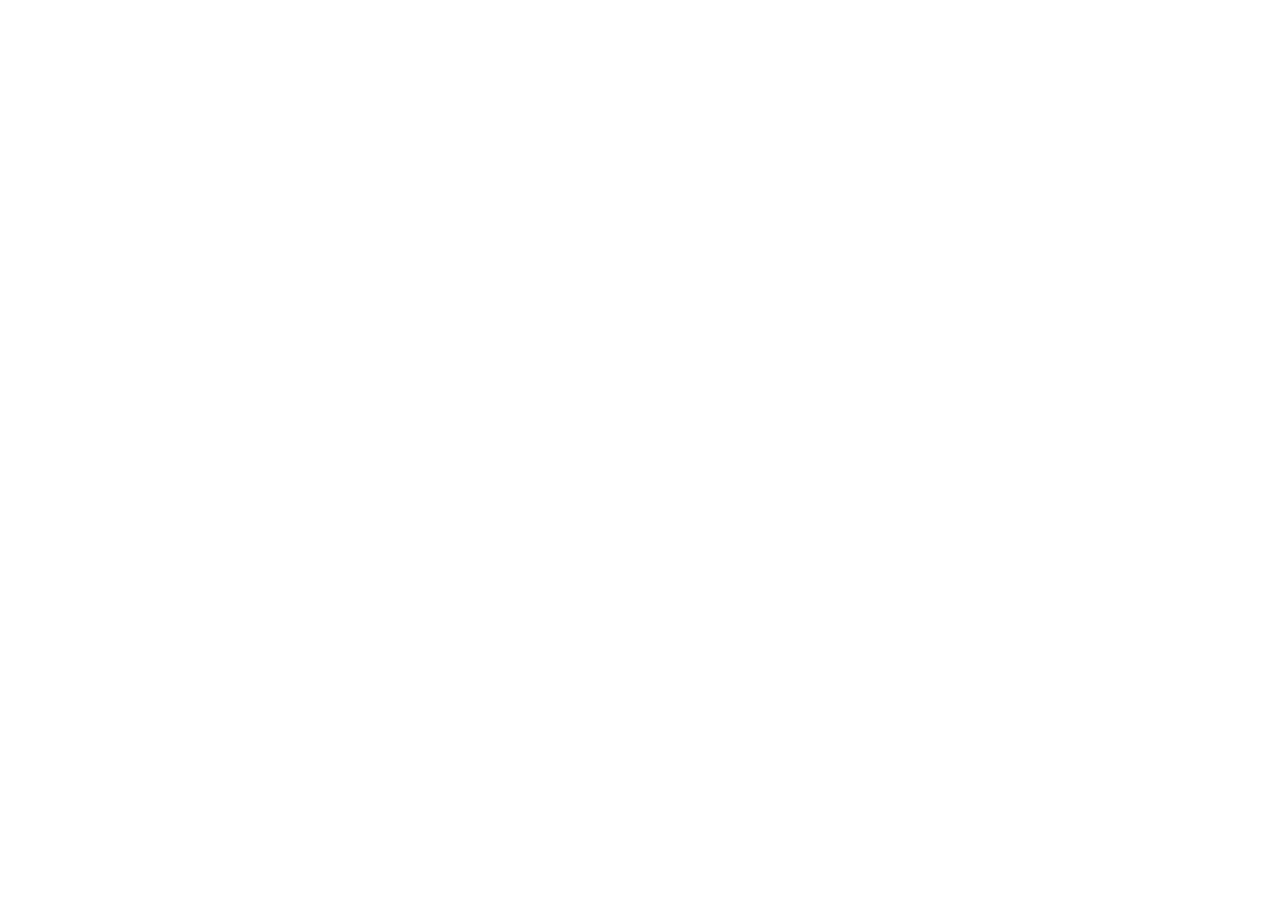
==== about.html @ b82444be "Website Done" ====
<!DOCTYPE html>
<html lang="en">
<head>
    <meta charset="UTF-8">
    <meta name="viewport" content="width=device-width, initial-scale=1.0">
    <title>About Us | BioEthix Pharmaceuticals – Our Mission &amp; Values</title>
    <meta name="description" content="Learn about BioEthix Pharmaceuticals – a global specialty pharma company founded in 2000, led by NRI entrepreneurs, with operations in India, USA, Africa, and the Middle East.">
    <meta name="robots" content="index, follow">
    <link rel="canonical" href="https://www.bioethix.com/about.html">

    <!-- Open Graph -->
    <meta property="og:type" content="website">
    <meta property="og:url" content="https://www.bioethix.com/about.html">
    <meta property="og:title" content="About Us | BioEthix Pharmaceuticals">
    <meta property="og:description" content="Global specialty pharma company founded in 2000. Mission, values, and CSR commitment.">
    <meta property="og:image" content="https://www.bioethix.com/logo.jpeg">
    <meta property="og:site_name" content="BioEthix Pharmaceuticals">

    <!-- Twitter Card -->
    <meta name="twitter:card" content="summary_large_image">
    <meta name="twitter:title" content="About Us | BioEthix Pharmaceuticals">
    <meta name="twitter:description" content="Global specialty pharma company founded in 2000. Mission, values, and CSR commitment.">
    <meta name="twitter:image" content="https://www.bioethix.com/logo.jpeg">

    <!-- Schema.org: AboutPage -->
    <script type="application/ld+json">
    {
      "@context": "https://schema.org",
      "@type": "AboutPage",
      "name": "About BioEthix Pharmaceuticals",
      "url": "https://www.bioethix.com/about.html",
      "description": "BioEthix Pharmaceuticals is a specialty pharma company founded in 2000, engaged in development, manufacture and marketing of quality finished dosages.",
      "publisher": {
        "@type": "Organization",
        "name": "BioEthix Pharmaceuticals Pvt. Ltd.",
        "url": "https://www.bioethix.com"
      }
    }
    <\/script>

    <link rel="stylesheet" href="style.css">
</head>
<body>
    <header class="site-header">
        <div class="brand">
            <img src="logo.jpeg" alt="BioEthix Logo">
            <div>
                <p>Caring For</p>
                <h1>Global Health Since 2000</h1>
            </div>
        </div>
        <button class="nav-toggle" aria-label="Toggle navigation" aria-expanded="false">
            <span></span>
            <span></span>
            <span></span>
        </button>
        <nav class="site-nav">
            <a href="index.html">Home</a>
            <a href="about.html" class="active">About Us</a>
            <a href="products.html">Products</a>
            <a href="contact.html">Contact</a>
        </nav>
    </header>

    <main>
        <section class="page-section page-intro">
            <div>
                <span class="eyebrow">About BioEthix</span>
                <h2>Specialty Pharmaceutical Company</h2>
                <p>BioEthix is a speciality pharmaceutical company engaged in development, manufacture and marketing of quality finished dosages in domestic and international markets. Established in 2000 with its Corporate Office in United States of America (USA) and Headquartered in Gurugram(Haryana)-India.</p>
            </div>
        </section>

        <section class="about-company">
            <div class="about-content">
                <h3>Who We Are</h3>
                <p>Bioethix is an organization spread over the globe and promoted by a group of Non Resident Indians who have interests in various business activities like stock market, Crude oil trading, Forex, real state, Health care and Pharmaceuticals.</p>
                <p>In Pharmaceutical business we intend to expand our operation in Africa, Middle East and Latin America through various partnerships.</p>
                <p>In India our business is owned and managed by a Non Resident Indian <strong>Mr. Manish Varshney</strong>. Mr. Varshney's curriculum sums up his experience in handling business activities in the fields of Pharmaceutical, Automobile and Oil & Gas industry.</p>
            </div>
        </section>

        <section class="overview" id="vision">
            <article>
                <h3>Our Mission</h3>
                <p>Our mission is to Serve Global Healthcare needs through Empathy, Innovation and Technology. We believe that to ensure sustained growth, we need to clearly understand our customer's needs and use cutting edge technology to present innovative solutions.</p>
            </article>
            <article>
                <h3>Corporate Social Responsibility</h3>
                <p>At BioEthix Pharmaceuticals, we believe that contributing back to the society is not only a RESPONSIBILITY but a COMMITMENT. Our little value addition to the betterment of society is a part of our mission, in line with our commitment to human health.</p>
                <p>Through the years, BioEthix has strived to make the world around it a better place. Corporate Social Responsibility (CSR) is not just an integral part of our business but devotion; the promise of a brighter future for every life we touch.</p>
            </article>
            <article>
                <h3>Our Values</h3>
                <p>Integrity, innovation, patient focus, and quality guide every decision. We consider it our duty to contribute a share of our earnings towards health benefits to the less privileged, rural welfare to make life easier for rural poor and several charitable activities to do our part towards the welfare of society as a whole.</p>
            </article>
        </section>
    </main>

    <footer class="site-footer">
        <div>
            <h3>Quick Contacts</h3>
            <p>Questions? Our team is ready to help.</p>
            <p><a href="tel:8069278000">+91-8069278000</a></p>
            <p>Sattva Mind Comp Tech Park, Ground Floor, Office 1, 149-A, EPIP II Phase, Whitefield Industrial Area, Bengaluru – 560 066, India.</p>
        </div>
        <div class="footer-links">
            <a href="#">Terms of Use</a>
            <a href="#">Disclaimer</a>
        </div>
    </footer>
    <script src="script.js"></script>
</body>
</html>
---- style.css ----
* {
    margin: 0;
    padding: 0;
    box-sizing: border-box;
}

:root {
    --bg: #ffffff;
    --surface: #f4f8ff;
    --surface-soft: #eef4ff;
    --text: #4a7dcf;
    --muted: #82a4d8;
    --primary: #5aa0ff;
    --primary-soft: #346bbf;
    --accent: #82b4ff;
    --border: rgba(90, 160, 255, 0.14);
    --shadow: 0 24px 50px rgba(0, 0, 0, 0.08);
}

html, body {
    width: 100%;
    min-height: 100%;
    font-family: 'Inter', system-ui, -apple-system, BlinkMacSystemFont, 'Segoe UI', sans-serif;
    color: var(--text);
    background: var(--bg);
}

.page-section {
    padding: 64px 36px 32px;
    background: var(--surface);
    margin: 24px 36px;
    border-radius: 30px;
    box-shadow: var(--shadow);
    transition: transform 0.25s ease, box-shadow 0.25s ease, border-color 0.25s ease;
}

.page-section:hover {
    transform: translateY(-4px);
    box-shadow: 0 28px 70px rgba(0, 0, 0, 0.12);
    border: 1px solid rgba(90, 160, 255, 0.18);
}

.page-section.page-intro {
    display: flex;
    align-items: center;
    justify-content: center;
    text-align: center;
    animation: fadeInUp 0.85s ease both;
}

.page-section.page-intro .eyebrow {
    margin-bottom: 14px;
}

.page-section.page-intro h2 {
    font-size: clamp(2rem, 2.4vw, 2.8rem);
    margin-bottom: 18px;
}

.page-section.page-intro p {
    max-width: 720px;
    margin: 0 auto;
    color: rgba(74, 125, 207, 0.82);
}

img {
    max-width: 100%;
    display: block;
    transition: transform 0.25s ease, filter 0.25s ease;
}

img:hover {
    transform: scale(1.03);
    filter: brightness(1.05);
}

a {
    color: inherit;
    text-decoration: none;
}

.site-header {
    display: flex;
    align-items: center;
    justify-content: space-between;
    padding: 24px 36px;
    background: rgba(255, 255, 255, 0.96);
    border-bottom: 1px solid var(--border);
    backdrop-filter: blur(10px);
    position: sticky;
    top: 0;
    z-index: 10;
    animation: fadeInDown 0.8s ease both;
}

.brand {
    display: flex;
    align-items: center;
    gap: 16px;
}

.brand img {
    width: 72px;
    height: auto;
    object-fit: contain;
    border-radius: 12px;
    box-shadow: 0 10px 20px rgba(0,0,0,0.08);
    transition: transform 0.25s ease, box-shadow 0.25s ease;
}

.brand img:hover {
    transform: scale(1.08);
    box-shadow: 0 16px 28px rgba(0,0,0,0.16);
}

.brand p {
    font-size: 0.95rem;
    color: var(--muted);
    margin-bottom: 4px;
}

.brand h1 {
    font-size: 1.35rem;
    color: #234b86;
}

.site-nav a {
    position: relative;
    font-weight: 600;
    color: var(--muted);
    transition: color 0.2s ease;
}

.site-nav a:hover,
.site-nav a.active {
    color: var(--primary);
}

.site-nav a:hover::after,
.site-nav a.active::after {
    width: 100%;
}

.site-nav {
    display: flex;
    gap: 24px;
    align-items: center;
}

.site-nav a {
    position: relative;
    font-weight: 600;
    color: var(--muted);
    transition: color 0.2s ease;
}

.site-nav a::after {
    content: "";
    position: absolute;
    left: 0;
    bottom: -4px;
    width: 0;
    height: 2px;
    background: var(--primary);
    transition: width 0.25s ease;
}

.site-nav a:hover,
.site-nav a.active {
    color: var(--primary);
}

.site-nav a:hover::after,
.site-nav a.active::after {
    width: 100%;
}

.page-section {
    padding: 64px 36px 32px;
    background: var(--surface);
    margin: 24px 36px;
    border-radius: 30px;
    box-shadow: var(--shadow);
}

.page-section.page-intro {
    display: flex;
    align-items: center;
    justify-content: center;
    text-align: center;
    animation: fadeInUp 0.85s ease both;
}

.page-section.page-intro .eyebrow {
    margin-bottom: 14px;
}

.page-section.page-intro h2 {
    font-size: clamp(2rem, 2.4vw, 2.8rem);
    margin-bottom: 18px;
}

.page-section.page-intro p {
    max-width: 720px;
    margin: 0 auto;
    color: rgba(243, 248, 255, 0.82);
}

.hero {
    display: grid;
    grid-template-columns: 1.2fr 0.8fr;
    align-items: center;
    gap: 40px;
    padding: 72px 36px 48px;
}

.hero-copy {
    max-width: 620px;
    animation: fadeInUp 0.85s ease both;
}

.eyebrow {
    display: inline-block;
    font-size: 0.9rem;
    letter-spacing: 0.18em;
    text-transform: uppercase;
    color: var(--primary);
    margin-bottom: 18px;
}

.hero-copy h2 {
    font-size: clamp(2rem, 3vw, 3.4rem);
    line-height: 1.05;
    max-width: 10ch;
    color: #234b86;
    margin-bottom: 22px;
}

.hero-copy p {
    font-size: 1rem;
    line-height: 1.8;
    color: rgba(74, 125, 207, 0.9);
    margin-bottom: 30px;
}

.btn-secondary {
    background: rgba(90, 160, 255, 0.12);
    color: var(--primary);
    border: 1px solid rgba(90, 160, 255, 0.24);
}

.hero-actions {
    display: flex;
    gap: 16px;
    flex-wrap: wrap;
}

.btn {
    display: inline-flex;
    align-items: center;
    justify-content: center;
    padding: 14px 26px;
    border-radius: 32px;
    font-weight: 700;
    transition: transform 0.2s ease, background 0.2s ease, box-shadow 0.2s ease;
}

.btn:hover {
    transform: translateY(-2px);
    box-shadow: 0 20px 36px rgba(90, 160, 255, 0.24);
}

.btn-primary {
    background: linear-gradient(135deg, var(--accent), var(--primary));
    color: #fff;
    box-shadow: 0 12px 24px rgba(90, 160, 255, 0.2);
}

.btn-secondary {
    background: rgba(255, 255, 255, 0.08);
    color: var(--accent);
    border: 1px solid rgba(90, 160, 255, 0.25);
}

.hero-media {
    display: flex;
    justify-content: center;
    animation: fadeInUp 0.8s ease both;
}

.highlight-card {
    width: 100%;
    min-height: 320px;
    padding: 28px;
    border-radius: 30px;
    background: linear-gradient(180deg, #e8f3ff 0%, #ffffff 100%);
    box-shadow: 0 20px 45px rgba(0, 0, 0, 0.12);
    display: flex;
    flex-direction: column;
    justify-content: center;
    gap: 16px;
    animation: fadeInUp 0.9s ease both;
    transition: transform 0.25s ease, box-shadow 0.25s ease, border-color 0.25s ease;
}

.highlight-card:hover {
    transform: translateY(-4px);
    box-shadow: 0 28px 60px rgba(90, 160, 255, 0.14);
    border: 1px solid rgba(90, 160, 255, 0.16);
}

.vision-card {
    cursor: pointer;
    transition: transform 0.28s ease, box-shadow 0.28s ease, background 0.28s ease;
}

.vision-card:hover {
    transform: translateY(-4px);
    box-shadow: 0 22px 44px rgba(90, 160, 255, 0.16);
}

.vision-card.pop {
    transform: scale(1.04);
    background: linear-gradient(135deg, #ffffff 0%, #e8f3ff 100%);
    box-shadow: 0 30px 60px rgba(90, 160, 255, 0.16);
}

.vision-card.pop span,
.vision-card.pop p {
    color: #234b86;
}

.vision-card.pop::after {
    content: "Popped — click again to close";
    display: block;
    margin-top: 18px;
    font-size: 0.92rem;
    color: #0f4d91;
}

.highlight-card span {
    font-weight: 700;
    color: var(--accent);
    text-transform: uppercase;
    letter-spacing: 0.18em;
}

.highlight-card p {
    color: #234b86;
    font-size: 1.05rem;
    line-height: 1.8;
}

.overview {
    display: grid;
    grid-template-columns: repeat(3, minmax(0, 1fr));
    gap: 24px;
    padding: 48px 36px;
}

.overview article {
    background: #ffffff;
    padding: 28px;
    border-radius: 24px;
    box-shadow: var(--shadow);
    animation: fadeInUp 0.9s ease both;
    transition: transform 0.25s ease, box-shadow 0.25s ease, border-color 0.25s ease;
}

.overview article:hover {
    transform: translateY(-4px);
    box-shadow: 0 28px 60px rgba(90, 160, 255, 0.12);
    border: 1px solid rgba(90, 160, 255, 0.16);
}

.overview h3 {
    font-size: 1.15rem;
    margin-bottom: 16px;
    color: #234b86;
}

.overview p {
    color: rgba(74, 125, 207, 0.88);
    line-height: 1.85;
}

.product-section {
    padding: 24px 36px 48px;
}

.section-header {
    max-width: 720px;
    margin-bottom: 28px;
}

.section-header h2 {
    font-size: 2rem;
    color: #234b86;
    margin-bottom: 12px;
}

.section-header p {
    color: rgba(74, 125, 207, 0.88);
    line-height: 1.8;
}

.product-group {
    margin-bottom: 24px;
    background: var(--surface);
    border: 1px solid rgba(255, 255, 255, 0.08);
    border-radius: 20px;
    padding: 20px;
    box-shadow: 0 16px 40px rgba(0, 0, 0, 0.12);
    transition: transform 0.25s ease, box-shadow 0.25s ease, border-color 0.25s ease;
}

.product-group:hover {
    transform: translateY(-4px);
    box-shadow: 0 24px 50px rgba(90, 160, 255, 0.14);
    border: 1px solid rgba(90, 160, 255, 0.16);
}

.product-group-header {
    margin-bottom: 0;
}

.product-group-intro {
    display: grid;
    grid-template-columns: 120px 1fr;
    gap: 16px;
    align-items: center;
    margin-bottom: 16px;
}

.product-group-media {
    border-radius: 16px;
    overflow: hidden;
    box-shadow: 0 12px 32px rgba(0, 0, 0, 0.15);
    min-height: 120px;
}

.product-group-media img {
    width: 100%;
    height: 100%;
    object-fit: cover;
    display: block;
}

.product-group-header {
    margin-bottom: 0;
}

.product-group-header h3 {
    font-size: 1.35rem;
    color: #234b86;
    margin-bottom: 6px;
    letter-spacing: 0.02em;
}

.product-group-header p {
    color: rgba(74, 125, 207, 0.88);
    line-height: 1.5;
    font-size: 0.9rem;
    max-width: 780px;
}

.product-grid {
    display: grid;
    grid-template-columns: repeat(4, minmax(160px, 1fr));
    gap: 14px;
}

.product-card {
    position: relative;
    background: #ffffff;
    padding: 14px;
    border-radius: 18px;
    min-height: 260px;
    border: 1px solid rgba(90, 160, 255, 0.12);
    box-shadow: 0 16px 32px rgba(0, 0, 0, 0.06);
    transition: transform 0.28s ease, box-shadow 0.28s ease, background 0.28s ease;
    cursor: pointer;
    overflow: hidden;
    animation: fadeInUp 0.65s ease both;
}

.product-card::before {
    content: "";
    position: absolute;
    inset: 0;
    border-radius: inherit;
    pointer-events: none;
    box-shadow: inset 0 0 0 1px rgba(90, 160, 255, 0.06);
}

.product-card:hover {
    transform: translateY(-6px) scale(1.01);
    box-shadow: 0 24px 48px rgba(90, 160, 255, 0.14);
    background: #f4f8ff;
}

.product-card:nth-child(4n+1) {
    animation-delay: 0.04s;
}

.product-card:nth-child(4n+2) {
    animation-delay: 0.08s;
}

.product-card:nth-child(4n+3) {
    animation-delay: 0.12s;
}

.product-card:nth-child(4n+4) {
    animation-delay: 0.16s;
}

.product-card.expanded {
    transform: scale(1.03);
    z-index: 2;
    box-shadow: 0 32px 80px rgba(90, 160, 255, 0.22);
    background: linear-gradient(180deg, #ffffff 0%, #e9f1ff 100%);
}

.product-card.expanded .product-image img {
    transform: scale(1.14);
}

.product-card.expanded h4 {
    font-size: 1.35rem;
}

.product-card.expanded p {
    font-size: 1.02rem;
}

.product-card.expanded::after {
    content: "Click again to collapse";
    display: block;
    margin-top: 18px;
    font-size: 0.9rem;
    color: #2851a3;
}

.product-image {
    overflow: hidden;
    border-radius: 12px;
    margin-bottom: 10px;
    min-height: 100px;
    aspect-ratio: 4 / 3;
}

.product-image img,
.product-card > img {
    width: 100%;
    height: 120px;
    display: block;
    object-fit: cover;
    object-position: center;
    border-radius: 12px;
    margin-bottom: 14px;
    transition: transform 0.35s ease;
}

.product-card:hover > img,
.product-card:hover .product-image img {
    transform: scale(1.05);
}

.product-card h4 {
    color: #134174;
    margin-bottom: 8px;
    font-size: 1rem;
}

.product-card p {
    color: #5f6c7a;
    line-height: 1.5;
    font-size: 0.85rem;
}

.stats {
    display: grid;
    grid-template-columns: repeat(3, minmax(0, 1fr));
    gap: 20px;
    padding: 0 36px 48px;
}

.stat-card {
    background: #ffffff;
    border-radius: 24px;
    padding: 28px;
    text-align: center;
    box-shadow: 0 20px 40px rgba(0,0,0,0.05);
    transition: transform 0.25s ease, box-shadow 0.25s ease, border-color 0.25s ease;
}

.stat-card:hover {
    transform: translateY(-4px);
    box-shadow: 0 28px 50px rgba(90, 160, 255, 0.12);
    border: 1px solid rgba(90, 160, 255, 0.16);
}

.stat-card strong {
    display: block;
    font-size: 2.8rem;
    color: var(--accent);
    margin-bottom: 10px;
}

.stat-card p {
    color: rgba(74, 125, 207, 0.88);
    line-height: 1.75;
}

.site-footer {
    background: #eef4ff;
    color: #234b86;
    padding: 40px 36px;
    display: flex;
    justify-content: space-between;
    gap: 20px;
    flex-wrap: wrap;
    border-top: 1px solid rgba(90, 160, 255, 0.14);
    animation: fadeInUp 0.8s ease both;
}

.site-footer h3 {
    margin-bottom: 14px;
    font-size: 1.2rem;
    color: #234b86;
}

.site-footer p,
.site-footer a {
    color: #4a7dcf;
    line-height: 1.8;
}

.site-footer a {
    transition: color 0.2s ease;
}

.site-footer a:hover {
    color: var(--accent);
}

/* About Section */
.about-section {
    padding: 48px 36px;
    background: var(--surface);
}

.about-content {
    max-width: 900px;
    margin: 0 auto;
}

.about-content p {
    font-size: 1.05rem;
    line-height: 1.9;
    color: rgba(74, 125, 207, 0.9);
    margin-bottom: 20px;
}

.about-content strong {
    color: #234b86;
}

/* Services Section */
.services-section {
    padding: 48px 36px;
}

.services-grid {
    display: grid;
    grid-template-columns: repeat(auto-fit, minmax(260px, 1fr));
    gap: 24px;
    margin-top: 32px;
}

.service-card {
    background: #ffffff;
    padding: 28px;
    border-radius: 24px;
    box-shadow: var(--shadow);
    transition: transform 0.25s ease, box-shadow 0.25s ease, border-color 0.25s ease;
    border: 1px solid transparent;
}

.service-card:hover {
    transform: translateY(-4px);
    box-shadow: 0 28px 60px rgba(90, 160, 255, 0.12);
    border: 1px solid rgba(90, 160, 255, 0.16);
}

.service-card h3 {
    font-size: 1.25rem;
    color: #234b86;
    margin-bottom: 14px;
}

.service-card p {
    color: rgba(74, 125, 207, 0.88);
    line-height: 1.8;
}

/* Offerings Section */
.offerings-section {
    padding: 48px 36px;
    background: var(--surface);
}

.offerings-grid {
    display: grid;
    grid-template-columns: repeat(auto-fit, minmax(240px, 1fr));
    gap: 24px;
    margin-top: 32px;
}

.offering-card {
    background: #ffffff;
    padding: 28px;
    border-radius: 24px;
    box-shadow: var(--shadow);
    transition: transform 0.25s ease, box-shadow 0.25s ease, border-color 0.25s ease;
    border: 1px solid transparent;
}

.offering-card:hover {
    transform: translateY(-4px);
    box-shadow: 0 28px 60px rgba(90, 160, 255, 0.12);
    border: 1px solid rgba(90, 160, 255, 0.16);
}

.offering-card h3 {
    font-size: 1.15rem;
    color: var(--primary);
    margin-bottom: 14px;
}

.offering-card p {
    color: rgba(74, 125, 207, 0.88);
    line-height: 1.8;
}

/* About Company Section */
.about-company {
    padding: 48px 36px;
    background: var(--surface);
}

.about-company .about-content {
    max-width: 900px;
    margin: 0 auto;
}

.about-company h3 {
    font-size: 1.5rem;
    color: #234b86;
    margin-bottom: 20px;
}

.about-company p {
    font-size: 1.05rem;
    line-height: 1.9;
    color: rgba(74, 125, 207, 0.9);
    margin-bottom: 20px;
}

.about-company strong {
    color: #234b86;
}

@keyframes fadeInUp {
    from {
        opacity: 0;
        transform: translateY(24px);
    }
    to {
        opacity: 1;
        transform: translateY(0);
    }
}

@keyframes fadeInDown {
    from {
        opacity: 0;
        transform: translateY(-24px);
    }
    to {
        opacity: 1;
        transform: translateY(0);
    }
}

.footer-links {
    display: flex;
    flex-direction: column;
    gap: 12px;
}

.footer-links a:hover {
    color: #ffffff;
}

.nav-toggle {
    display: none;
    flex-direction: column;
    gap: 6px;
    background: none;
    border: none;
    cursor: pointer;
    padding: 8px;
}

.nav-toggle span {
    width: 25px;
    height: 3px;
    background: var(--primary);
    border-radius: 2px;
    transition: all 0.3s ease;
}

.nav-toggle.active span:nth-child(1) {
    transform: rotate(45deg) translate(8px, 8px);
}

.nav-toggle.active span:nth-child(2) {
    opacity: 0;
}

.nav-toggle.active span:nth-child(3) {
    transform: rotate(-45deg) translate(7px, -7px);
}

/* Large Desktops (1440px+) */
@media (min-width: 1440px) {
    .page-section {
        padding: 80px 48px 40px;
        margin: 32px 48px;
    }

    .hero {
        padding: 96px 48px 64px;
        gap: 60px;
    }

    .overview,
    .stats {
        padding: 64px 48px;
    }

    .product-section {
        padding: 32px 48px 64px;
    }
}

/* Standard Desktops (1024px - 1440px) */
@media (max-width: 1440px) and (min-width: 1024px) {
    .product-grid {
        grid-template-columns: repeat(4, minmax(140px, 1fr));
    }
}

/* Tablets & Small Desktops (768px - 1024px) */
@media (max-width: 1024px) {
    .page-section {
        padding: 56px 28px 28px;
        margin: 20px 28px;
        border-radius: 20px;
    }

    .hero {
        grid-template-columns: 1fr;
        padding: 56px 28px 40px;
        gap: 32px;
    }

    .hero-copy h2 {
        font-size: clamp(1.5rem, 2.5vw, 2.8rem);
        max-width: 12ch;
    }

    .hero-copy p {
        font-size: 0.95rem;
    }

    .overview {
        grid-template-columns: repeat(2, 1fr);
        gap: 20px;
        padding: 40px 28px;
    }

    .overview article {
        padding: 24px;
    }

    .product-grid {
        grid-template-columns: repeat(3, minmax(120px, 1fr));
        gap: 12px;
    }

    .product-card {
        min-height: 240px;
        padding: 12px;
    }

    .product-section {
        padding: 20px 28px 40px;
    }

    .stats {
        grid-template-columns: repeat(2, 1fr);
        gap: 18px;
        padding: 0 28px 40px;
    }

    .stat-card {
        padding: 24px;
    }

    .stat-card strong {
        font-size: 2.2rem;
    }

    .services-grid,
    .offerings-grid {
        grid-template-columns: repeat(2, 1fr);
    }

    .section-header h2 {
        font-size: 1.6rem;
    }

    .site-footer {
        padding: 32px 28px;
    }

    .brand h1 {
        font-size: 1.1rem;
    }

    .brand img {
        width: 56px;
    }

    .site-header {
        padding: 16px 28px;
        position: relative;
    }

    .nav-toggle {
        display: flex;
    }

    .site-nav {
        position: absolute;
        top: 100%;
        left: 0;
        right: 0;
        flex-direction: column;
        width: 100%;
        background: #ffffff;
        padding: 16px 28px;
        box-shadow: 0 20px 40px rgba(0, 0, 0, 0.08);
        border-bottom-left-radius: 16px;
        border-bottom-right-radius: 16px;
        max-height: 0;
        overflow: hidden;
        transition: max-height 0.3s ease;
        gap: 0;
        z-index: 100;
    }

    .site-nav.open {
        max-height: 400px;
    }

    .site-nav a {
        padding: 12px 0;
        border-bottom: 1px solid rgba(90, 160, 255, 0.1);
        display: block;
    }

    .site-nav a:last-child {
        border-bottom: none;
    }
}

/* Small Tablets (480px - 768px) */
@media (max-width: 768px) {
    * {
        -webkit-tap-highlight-color: transparent;
    }

    html, body {
        font-size: 15px;
    }

    .page-section {
        padding: 48px 20px 24px;
        margin: 16px 20px;
        border-radius: 16px;
    }

    .site-header {
        padding: 14px 20px;
        gap: 12px;
        flex-direction: row;
        align-items: center;
        justify-content: space-between;
        position: sticky;
    }

    .brand {
        gap: 12px;
    }

    .brand img {
        width: 48px;
    }

    .brand h1 {
        font-size: 1rem;
    }

    .brand p {
        font-size: 0.85rem;
    }

    .nav-toggle {
        display: flex;
        order: 3;
    }

    .site-nav {
        position: absolute;
        top: 100%;
        left: 0;
        right: 0;
        background: #ffffff;
        padding: 14px 20px;
        box-shadow: 0 20px 40px rgba(0, 0, 0, 0.08);
        border-bottom-left-radius: 14px;
        border-bottom-right-radius: 14px;
        max-height: 0;
        overflow: hidden;
        transition: max-height 0.3s ease;
        flex-direction: column;
        gap: 0;
        width: 100%;
        z-index: 100;
    }

    .site-nav.open {
        max-height: 350px;
    }

    .site-nav a {
        padding: 10px 0;
        border-bottom: 1px solid rgba(90, 160, 255, 0.1);
        font-size: 0.95rem;
    }

    .site-nav a:last-child {
        border-bottom: none;
    }

    .hero {
        padding: 40px 20px 24px;
        gap: 24px;
    }

    .hero-copy h2 {
        font-size: clamp(1.3rem, 2vw, 2.2rem);
        max-width: 12ch;
        margin-bottom: 16px;
    }

    .hero-copy p {
        font-size: 0.9rem;
        line-height: 1.6;
        margin-bottom: 20px;
    }

    .eyebrow {
        font-size: 0.8rem;
        margin-bottom: 12px;
    }

    .hero-actions {
        flex-direction: column;
        gap: 12px;
    }

    .btn {
        padding: 12px 20px;
        font-size: 0.95rem;
        width: 100%;
        border-radius: 28px;
        min-height: 44px;
        touch-action: manipulation;
    }

    .highlight-card {
        min-height: 280px;
        padding: 20px;
        gap: 12px;
    }

    .highlight-card span {
        font-size: 0.85rem;
    }

    .highlight-card p {
        font-size: 0.95rem;
    }

    .about-section {
        padding: 40px 20px;
    }

    .services-section {
        padding: 40px 20px;
    }

    .services-grid,
    .offerings-grid {
        grid-template-columns: 1fr;
        gap: 16px;
        margin-top: 24px;
    }

    .service-card,
    .offering-card {
        padding: 20px;
    }

    .service-card h3,
    .offering-card h3 {
        font-size: 1.1rem;
        margin-bottom: 12px;
    }

    .overview {
        grid-template-columns: 1fr;
        gap: 16px;
        padding: 40px 20px;
    }

    .overview article {
        padding: 20px;
    }

    .overview h3 {
        font-size: 1rem;
        margin-bottom: 12px;
    }

    .overview p {
        font-size: 0.9rem;
        line-height: 1.6;
    }

    .product-section {
        padding: 20px 20px 40px;
    }

    .section-header {
        margin-bottom: 20px;
    }

    .section-header h2 {
        font-size: 1.4rem;
        margin-bottom: 8px;
    }

    .section-header p {
        font-size: 0.9rem;
    }

    .product-grid {
        grid-template-columns: repeat(2, 1fr);
        gap: 10px;
    }

    .product-card {
        min-height: 220px;
        padding: 10px;
        border-radius: 14px;
    }

    .product-card h4 {
        font-size: 0.95rem;
        margin-bottom: 6px;
    }

    .product-card p {
        font-size: 0.8rem;
    }

    .product-card > img {
        height: 100px;
        margin-bottom: 10px;
    }

    .stats {
        grid-template-columns: 1fr;
        gap: 14px;
        padding: 0 20px 40px;
    }

    .stat-card {
        padding: 20px;
        border-radius: 16px;
    }

    .stat-card strong {
        font-size: 2rem;
        margin-bottom: 8px;
    }

    .stat-card p {
        font-size: 0.9rem;
    }

    .stat-card img {
        max-height: 80px;
        margin-bottom: 12px;
    }

    .site-footer {
        flex-direction: column;
        padding: 24px 20px;
        gap: 16px;
    }

    .site-footer h3 {
        font-size: 1.05rem;
        margin-bottom: 10px;
    }

    .site-footer p,
    .site-footer a {
        font-size: 0.9rem;
        line-height: 1.6;
    }

    .footer-links {
        gap: 10px;
    }

    .about-content p {
        font-size: 0.95rem;
        line-height: 1.7;
    }

    .about-company {
        padding: 40px 20px;
    }

    .about-company h3 {
        font-size: 1.3rem;
    }

    .about-company p {
        font-size: 0.95rem;
    }
}

/* Mobile Phones (up to 480px) */
@media (max-width: 480px) {
    html, body {
        font-size: 14px;
    }

    .page-section {
        padding: 40px 16px 20px;
        margin: 12px 16px;
        border-radius: 14px;
    }

    .site-header {
        padding: 12px 16px;
        gap: 8px;
    }

    .brand {
        gap: 10px;
        min-width: 0;
    }

    .brand img {
        width: 40px;
        flex-shrink: 0;
    }

    .brand div {
        min-width: 0;
    }

    .brand h1 {
        font-size: 0.9rem;
        white-space: nowrap;
        overflow: hidden;
        text-overflow: ellipsis;
    }

    .brand p {
        font-size: 0.75rem;
        margin-bottom: 2px;
    }

    .nav-toggle span {
        width: 22px;
        height: 2.5px;
    }

    .site-nav.open {
        max-height: 300px;
    }

    .site-nav a {
        padding: 8px 0;
        font-size: 0.9rem;
    }

    .hero {
        padding: 32px 16px 20px;
        gap: 20px;
    }

    .hero-copy h2 {
        font-size: clamp(1.2rem, 1.8vw, 1.8rem);
        max-width: 12ch;
        line-height: 1;
        margin-bottom: 12px;
    }

    .hero-copy p {
        font-size: 0.85rem;
        line-height: 1.5;
        margin-bottom: 16px;
    }

    .eyebrow {
        font-size: 0.75rem;
        margin-bottom: 10px;
        letter-spacing: 0.15em;
    }

    .hero-actions {
        gap: 10px;
    }

    .btn {
        padding: 11px 18px;
        font-size: 0.9rem;
        width: 100%;
        border-radius: 24px;
        min-height: 40px;
        font-weight: 600;
    }

    .highlight-card {
        min-height: 240px;
        padding: 16px;
        border-radius: 12px;
    }

    .highlight-card span {
        font-size: 0.8rem;
    }

    .highlight-card p {
        font-size: 0.9rem;
        line-height: 1.5;
    }

    .highlight-card img {
        max-height: 120px;
        object-fit: cover;
    }

    .about-section,
    .services-section,
    .offerings-section {
        padding: 32px 16px;
    }

    .services-grid,
    .offerings-grid {
        gap: 12px;
        margin-top: 16px;
    }

    .service-card,
    .offering-card {
        padding: 16px;
        border-radius: 12px;
    }

    .service-card h3,
    .offering-card h3 {
        font-size: 1rem;
        margin-bottom: 8px;
    }

    .service-card p,
    .offering-card p {
        font-size: 0.85rem;
        line-height: 1.5;
    }

    .overview {
        padding: 32px 16px;
        gap: 12px;
    }

    .overview article {
        padding: 16px;
        border-radius: 12px;
    }

    .overview h3 {
        font-size: 0.95rem;
        margin-bottom: 10px;
    }

    .overview p {
        font-size: 0.85rem;
        line-height: 1.5;
    }

    .product-section {
        padding: 16px 16px 32px;
    }

    .section-header {
        margin-bottom: 16px;
    }

    .section-header h2 {
        font-size: 1.25rem;
        margin-bottom: 6px;
    }

    .section-header p {
        font-size: 0.85rem;
    }

    .product-grid {
        grid-template-columns: repeat(2, 1fr);
        gap: 8px;
    }

    .product-card {
        min-height: 200px;
        padding: 8px;
        border-radius: 12px;
    }

    .product-card h4 {
        font-size: 0.9rem;
        margin-bottom: 4px;
    }

    .product-card p {
        font-size: 0.75rem;
        line-height: 1.4;
    }

    .product-card > img {
        height: 80px;
        margin-bottom: 8px;
    }

    .product-card:expanded {
        min-height: 240px;
    }

    .stats {
        padding: 0 16px 32px;
        gap: 12px;
    }

    .stat-card {
        padding: 16px;
        border-radius: 12px;
    }

    .stat-card strong {
        font-size: 1.8rem;
        margin-bottom: 6px;
    }

    .stat-card p {
        font-size: 0.85rem;
    }

    .stat-card img {
        max-height: 70px;
        margin-bottom: 10px;
    }

    .site-footer {
        padding: 20px 16px;
        gap: 12px;
    }

    .site-footer h3 {
        font-size: 1rem;
        margin-bottom: 8px;
    }

    .site-footer p,
    .site-footer a {
        font-size: 0.85rem;
        line-height: 1.5;
    }

    .footer-links {
        gap: 8px;
        width: 100%;
    }

    .footer-links a {
        display: block;
        padding: 8px 0;
    }

    .about-content p {
        font-size: 0.9rem;
        line-height: 1.6;
        margin-bottom: 16px;
    }

    .about-company {
        padding: 32px 16px;
    }

    .about-company h3 {
        font-size: 1.2rem;
        margin-bottom: 12px;
    }

    .about-company p {
        font-size: 0.9rem;
        line-height: 1.6;
    }
}
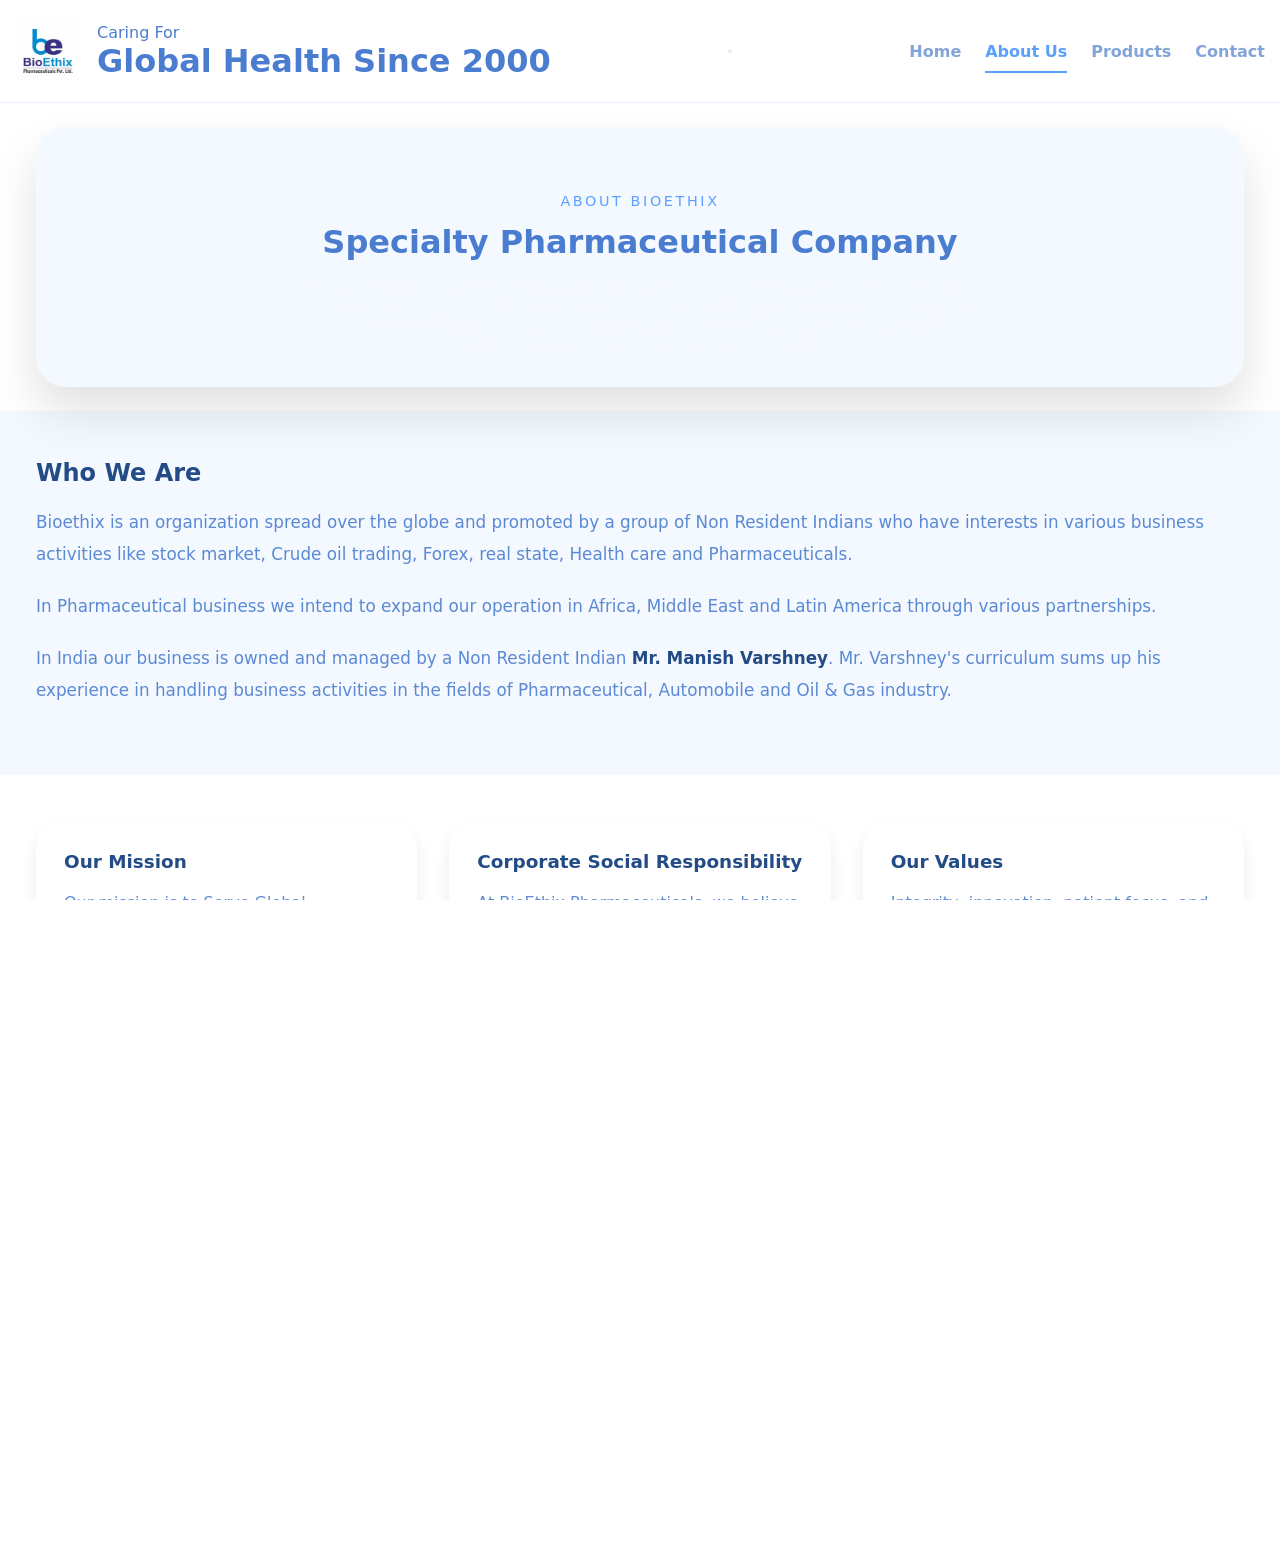
==== commit fecdb538: ".push -u origin main" ====
--- a/about.html
+++ b/about.html
@@ -2,7 +2,7 @@
 <html lang="en">
 <head>
     <meta charset="UTF-8">
-    <meta name="viewport" content="width=device-width, initial-scale=1.0">
+    <meta name="viewport" content="width=device-width, initial-scale=1.0, minimum-scale=1.0, maximum-scale=5.0, user-scalable=yes">
     <title>About Us | BioEthix Pharmaceuticals – Our Mission &amp; Values</title>
     <meta name="description" content="Learn about BioEthix Pharmaceuticals – a global specialty pharma company founded in 2000, led by NRI entrepreneurs, with operations in India, USA, Africa, and the Middle East.">
     <meta name="robots" content="index, follow">
@@ -36,19 +36,28 @@
         "url": "https://www.bioethix.com"
       }
     }
-    <\/script>
+    </script>
 
-    <link rel="stylesheet" href="style.css">
-</head>
-<body>
+    <!-- Preload critical resources -->
+    <link rel="preload" href="../styles/style.css" as="style">
+    <link rel="preload" href="../scripts/script.js" as="script">
+
+    <link rel="stylesheet" href="../styles/style.css">
+    <noscript>
+        <div style="background: #fff3cd; padding: 12px; text-align: center; border-bottom: 2px solid #ffc107;">
+            Your browser does not support JavaScript. Some features may be limited.
+        </div>
+    </noscript>
+    </head>
+    <body>
     <header class="site-header">
-        <div class="brand">
-            <img src="logo.jpeg" alt="BioEthix Logo">
+        <a href="index.html" class="brand-logo">
+            <img src="../assets/images/logo.jpeg" loading="lazy" alt="BioEthix Logo">
             <div>
                 <p>Caring For</p>
                 <h1>Global Health Since 2000</h1>
             </div>
-        </div>
+        </a>
         <button class="nav-toggle" aria-label="Toggle navigation" aria-expanded="false">
             <span></span>
             <span></span>
@@ -109,6 +118,14 @@
             <a href="#">Disclaimer</a>
         </div>
     </footer>
-    <script src="script.js"></script>
+    <script>
+        // Touch vs mouse detection
+        document.documentElement.classList.add('no-touch');
+        window.addEventListener('touchstart', function() {
+            document.documentElement.classList.remove('no-touch');
+            document.documentElement.classList.add('touch');
+        }, { once: true });
+    </script>
+    <script src="../scripts/script.js"></script>
 </body>
 </html>
--- a/styles/style.css
+++ b/styles/style.css
@@ -0,0 +1,2304 @@
+/* Global reset */
+* {
+    margin: 0;
+    padding: 0;
+    box-sizing: border-box;
+}
+
+:root {
+    --bg: #ffffff;
+    --surface: #f4f8ff;
+    --surface-soft: #eef4ff;
+    --text: #4a7dcf;
+    --muted: #82a4d8;
+    --primary: #5aa0ff;
+    --primary-soft: #346bbf;
+    --accent: #82b4ff;
+    --border: rgba(90, 160, 255, 0.14);
+    
+    /* Shadow Scale */
+    --shadow-xs: 0 2px 4px rgba(0, 0, 0, 0.04);
+    --shadow-sm: 0 4px 8px rgba(0, 0, 0, 0.06);
+    --shadow-md: 0 8px 16px rgba(0, 0, 0, 0.08);
+    --shadow-lg: 0 16px 32px rgba(0, 0, 0, 0.10);
+    --shadow-xl: 0 24px 48px rgba(0, 0, 0, 0.12);
+    --shadow-2xl: 0 32px 64px rgba(0, 0, 0, 0.14);
+    --shadow: var(--shadow-xl);
+}
+
+html, body {
+    width: 100%;
+    height: 100%;
+    min-height: 100vh;
+    font-family: system-ui, -apple-system, BlinkMacSystemFont, "Segoe UI", Roboto, Helvetica, Arial, sans-serif;
+    color: var(--text);
+    background: var(--bg);
+    overflow-x: hidden;
+    -webkit-overflow-scrolling: touch;
+}
+
+/* Prevent horizontal overflow on all containers */
+main, section, article, div, header, footer {
+    max-width: 100vw;
+    overflow-x: visible;
+}
+
+/* Handle long words and URLs */
+p, a, li, h1, h2, h3, h4, h5, h6, span {
+    overflow-wrap: break-word;
+    word-wrap: break-word;
+    -ms-word-break: break-all;
+    word-break: break-word;
+    -webkit-hyphens: auto;
+    hyphens: auto;
+}
+
+/* Ensure images never overflow */
+img {
+    max-width: 100%;
+    height: auto;
+    display: block;
+    transition: transform 0.25s ease, filter 0.25s ease;
+}
+
+.page-section {
+    padding: 64px 36px 32px;
+    background: var(--surface);
+    margin: 24px 36px;
+    border-radius: 30px;
+    box-shadow: var(--shadow);
+    transition: transform 0.25s ease, box-shadow 0.25s ease, border-color 0.25s ease;
+    width: auto;
+}
+
+.page-section:hover {
+    transform: translateY(-4px);
+    box-shadow: 0 28px 70px rgba(0, 0, 0, 0.12);
+    border: 1px solid rgba(90, 160, 255, 0.18);
+}
+
+.page-section.page-intro {
+    display: flex;
+    align-items: center;
+    justify-content: center;
+    text-align: center;
+    animation: fadeInUp 0.85s ease both;
+}
+
+.page-section.page-intro .eyebrow {
+    margin-bottom: 14px;
+}
+
+.page-section.page-intro h2 {
+    font-size: clamp(2rem, 2.4vw, 2.8rem);
+    margin-bottom: 18px;
+}
+
+.page-section.page-intro p {
+    max-width: 720px;
+    margin: 0 auto;
+    color: rgba(74, 125, 207, 0.82);
+}
+
+img {
+    max-width: 100%;
+    display: block;
+    transition: transform 0.25s ease, filter 0.25s ease;
+}
+
+img:hover {
+    transform: scale(1.03);
+    filter: brightness(1.05);
+}
+
+a {
+    color: inherit;
+    text-decoration: none;
+}
+
+.site-header {
+    display: flex;
+    align-items: center;
+    justify-content: space-between;
+    padding: 18px 15px;
+    background: rgba(255, 255, 255, 0.96);
+    border-bottom: 1px solid var(--border);
+    backdrop-filter: blur(10px);
+    position: sticky;
+    top: 0;
+    z-index: 1000;
+    animation: fadeInDown 0.8s ease both;
+    transition: padding 0.3s ease, background 0.3s ease;
+}
+
+.site-nav {
+    display: flex;
+    gap: 32px;
+    align-items: center;
+    transition: all 0.3s ease;
+}
+
+.site-nav a {
+    color: var(--text);
+    text-decoration: none;
+    font-weight: 500;
+    transition: color 0.2s ease, transform 0.2s ease;
+    padding: 8px 0;
+    position: relative;
+}
+
+.site-nav a:hover {
+    color: var(--primary);
+    transform: translateY(-2px);
+}
+
+.site-nav a::after {
+    content: '';
+    position: absolute;
+    bottom: 0;
+    left: 0;
+    width: 0;
+    height: 2px;
+    background: var(--primary);
+    transition: width 0.3s ease;
+}
+
+.site-nav a:hover::after {
+    width: 100%;
+}
+
+.brand-logo {
+    display: flex;
+    align-items: center;
+    gap: 16px;
+    text-decoration: none;
+    cursor: pointer;
+    transition: opacity 0.25s ease;
+}
+
+.brand-logo:hover {
+    opacity: 0.85;
+}
+
+.brand-logo img {
+    width: 66px;
+    height: 66px;
+    object-fit: contain;
+    border-radius: 6px;
+    transition: transform 0.25s ease;
+}
+
+.brand-logo img:hover {
+    transform: scale(1.2);
+}
+
+.brand img {
+    width: 60px;
+    height: auto;
+    object-fit: contain;
+    border-radius: 12px;
+    box-shadow: 0 10px 20px rgba(0,0,0,0.08);
+    transition: transform 0.25s ease, box-shadow 0.25s ease;
+}
+
+.brand img:hover {
+    transform: scale(1.08);
+    box-shadow: 0 16px 28px rgba(0,0,0,0.16);
+}
+
+.brand p {
+    font-size: 0.85rem;
+    color: var(--muted);
+    margin-bottom: 4px;
+}
+
+.brand h1 {
+    font-size: 1.2rem;
+    color: #234b86;
+}
+
+.site-nav a {
+    position: relative;
+    font-weight: 600;
+    color: var(--muted);
+    transition: color 0.2s ease;
+}
+
+.site-nav a:hover,
+.site-nav a.active {
+    color: var(--primary);
+}
+
+.site-nav a:hover::after,
+.site-nav a.active::after {
+    width: 100%;
+}
+
+.site-nav {
+    display: flex;
+    gap: 24px;
+    align-items: center;
+}
+
+.site-nav a {
+    position: relative;
+    font-weight: 600;
+    color: var(--muted);
+    transition: color 0.2s ease;
+}
+
+.site-nav a::after {
+    content: "";
+    position: absolute;
+    left: 0;
+    bottom: -4px;
+    width: 0;
+    height: 2px;
+    background: var(--primary);
+    transition: width 0.25s ease;
+}
+
+.site-nav a:hover,
+.site-nav a.active {
+    color: var(--primary);
+}
+
+.site-nav a:hover::after,
+.site-nav a.active::after {
+    width: 100%;
+}
+
+.page-section {
+    padding: 64px 36px 32px;
+    background: var(--surface);
+    margin: 24px 36px;
+    border-radius: 30px;
+    box-shadow: var(--shadow);
+}
+
+.page-section.page-intro {
+    display: flex;
+    align-items: center;
+    justify-content: center;
+    text-align: center;
+    animation: fadeInUp 0.85s ease both;
+}
+
+.page-section.page-intro .eyebrow {
+    margin-bottom: 14px;
+}
+
+.page-section.page-intro h2 {
+    font-size: clamp(2rem, 2.4vw, 2.8rem);
+    margin-bottom: 18px;
+}
+
+.page-section.page-intro p {
+    max-width: 720px;
+    margin: 0 auto;
+    color: rgba(243, 248, 255, 0.82);
+}
+
+/* Hero Section - Grid Layout */
+.hero {
+    display: grid;
+    grid-template-columns: 1.2fr 0.8fr;
+    align-items: center;
+    gap: 60px; /* Increased from 40px to prevent shadow overlap */
+    padding: 72px 36px 48px;
+    position: relative;
+    z-index: 1;
+}
+
+.hero-copy {
+    max-width: 620px;
+    animation: fadeInUp 0.85s ease both;
+    position: relative;
+    z-index: 2;
+}
+
+.hero-media {
+    display: flex;
+    justify-content: center;
+    animation: fadeInUp 0.8s ease both;
+    position: relative;
+    z-index: 2;
+}
+
+.eyebrow {
+    display: inline-block;
+    font-size: 0.9rem;
+    letter-spacing: 0.18em;
+    text-transform: uppercase;
+    color: var(--primary);
+    margin-bottom: 18px;
+}
+
+/* Ensure hero cards don't overlap with other sections */
+.highlight-card {
+    position: relative;
+    z-index: 3;
+}
+
+.hero-copy h2 {
+    font-size: clamp(2rem, 3vw, 3.4rem);
+    line-height: 1.05;
+    max-width: 10ch;
+    color: #234b86;
+    margin-bottom: 22px;
+}
+
+.hero-copy p {
+    font-size: 1rem;
+    line-height: 1.8;
+    color: rgba(74, 125, 207, 0.9);
+    margin-bottom: 30px;
+}
+
+.btn-secondary {
+    background: rgba(90, 160, 255, 0.12);
+    color: var(--primary);
+    border: 1px solid rgba(90, 160, 255, 0.24);
+}
+
+.hero-actions {
+    display: flex;
+    gap: 16px;
+    flex-wrap: wrap;
+}
+
+.btn {
+    display: inline-flex;
+    align-items: center;
+    justify-content: center;
+    padding: 14px 26px;
+    border-radius: 32px;
+    font-weight: 700;
+    transition: transform 0.2s ease, background 0.2s ease, box-shadow 0.2s ease;
+}
+
+.btn:hover {
+    transform: translateY(-2px);
+    box-shadow: 0 20px 36px rgba(90, 160, 255, 0.24);
+}
+
+.btn-primary {
+    background: linear-gradient(135deg, var(--accent), var(--primary));
+    color: #fff;
+    box-shadow: 0 12px 24px rgba(90, 160, 255, 0.2);
+}
+
+.btn-secondary {
+    background: rgba(255, 255, 255, 0.08);
+    color: var(--accent);
+    border: 1px solid rgba(90, 160, 255, 0.25);
+}
+
+.hero-media {
+    display: flex;
+    justify-content: center;
+    animation: fadeInUp 0.8s ease both;
+}
+
+/* Hero Section Cards */
+.highlight-card {
+    width: 100%;
+    min-height: 320px;
+    padding: 28px;
+    border-radius: 30px;
+    background: linear-gradient(180deg, #e8f3ff 0%, #ffffff 100%);
+    box-shadow: var(--shadow-lg);
+    display: flex;
+    flex-direction: column;
+    justify-content: center;
+    gap: 16px;
+    animation: fadeInUp 0.9s ease both;
+    transition: transform 0.25s ease, box-shadow 0.25s ease, border-color 0.25s ease;
+    z-index: 1;
+}
+
+.highlight-card:hover {
+    transform: translateY(-4px);
+    box-shadow: var(--shadow-xl);
+    border: 1px solid rgba(90, 160, 255, 0.16);
+    z-index: 2;
+}
+
+.vision-card {
+    cursor: pointer;
+    transition: transform 0.28s ease, box-shadow 0.28s ease, background 0.28s ease;
+}
+
+.vision-card:hover {
+    transform: translateY(-4px);
+    box-shadow: var(--shadow-xl);
+}
+
+.vision-card.pop {
+    transform: scale(1.04);
+    background: linear-gradient(135deg, #ffffff 0%, #e8f3ff 100%);
+    box-shadow: var(--shadow-2xl);
+    z-index: 3;
+}
+
+.vision-card.pop span,
+.vision-card.pop p {
+    color: #234b86;
+}
+
+.vision-card.pop::after {
+    content: "Popped — click again to close";
+    display: block;
+    margin-top: 18px;
+    font-size: 0.92rem;
+    color: #0f4d91;
+}
+
+.highlight-card span {
+    font-weight: 700;
+    color: var(--accent);
+    text-transform: uppercase;
+    letter-spacing: 0.18em;
+}
+
+.highlight-card p {
+    color: #234b86;
+    font-size: 1.05rem;
+    line-height: 1.8;
+}
+
+/* Overview Section - Grid Layout */
+.overview {
+    display: grid;
+    grid-template-columns: repeat(3, minmax(0, 1fr));
+    gap: 32px; /* Increased from 24px for better shadow separation */
+    padding: 48px 36px;
+    position: relative;
+    z-index: 1;
+}
+
+/* Overview Articles - Grid Layout */
+.overview article {
+    background: #ffffff;
+    padding: 28px;
+    border-radius: 24px;
+    box-shadow: var(--shadow-md);
+    animation: fadeInUp 0.9s ease both;
+    transition: transform 0.25s ease, box-shadow 0.25s ease, border-color 0.25s ease;
+    z-index: 1;
+}
+
+.overview article:hover {
+    transform: translateY(-4px);
+    box-shadow: var(--shadow-lg);
+    border: 1px solid rgba(90, 160, 255, 0.16);
+    z-index: 2;
+}
+
+.overview h3 {
+    font-size: clamp(1rem, 2.5vw, 1.15rem);
+    margin-bottom: 16px;
+    color: #234b86;
+}
+
+.overview p {
+    color: rgba(74, 125, 207, 0.88);
+    line-height: 1.85;
+}
+
+.product-section {
+    padding: 24px 36px 48px;
+    width: auto;
+    max-width: 100%;
+}
+
+.section-header {
+    max-width: 100%;
+    margin-bottom: 28px;
+    width: auto;
+}
+
+.section-header h2 {
+    font-size: clamp(1.5rem, 4vw, 2rem);
+    color: #234b86;
+    margin-bottom: 12px;
+}
+
+.section-header p {
+    color: rgba(74, 125, 207, 0.88);
+    line-height: 1.8;
+}
+
+/* Product Groups */
+.product-group {
+    margin-bottom: 24px;
+    background: var(--surface);
+    border: 1px solid rgba(255, 255, 255, 0.08);
+    border-radius: 20px;
+    padding: 20px;
+    box-shadow: var(--shadow-sm);
+    transition: transform 0.25s ease, box-shadow 0.25s ease, border-color 0.25s ease;
+}
+
+.product-group:hover {
+    transform: translateY(-4px);
+    box-shadow: var(--shadow-md);
+    border: 1px solid rgba(90, 160, 255, 0.16);
+}
+
+.product-group-header {
+    margin-bottom: 0;
+}
+
+.product-group-intro {
+    display: grid;
+    grid-template-columns: 120px 1fr;
+    gap: 16px;
+    align-items: center;
+    margin-bottom: 16px;
+}
+
+/* Product Group Media */
+.product-group-media {
+    border-radius: 16px;
+    overflow: hidden;
+    box-shadow: var(--shadow-xs);
+    min-height: 120px;
+}
+
+.product-group-media img {
+    width: 100%;
+    height: 100%;
+    object-fit: cover;
+    display: block;
+}
+
+.product-group-header {
+    margin-bottom: 0;
+}
+
+.product-group-header h3 {
+    font-size: 1.35rem;
+    color: #234b86;
+    margin-bottom: 6px;
+    letter-spacing: 0.02em;
+}
+
+.product-group-header p {
+    color: rgba(74, 125, 207, 0.88);
+    line-height: 1.5;
+    font-size: 0.9rem;
+    max-width: 780px;
+}
+
+/* Product Grid - Responsive Layout */
+.product-grid {
+    display: grid;
+    grid-template-columns: repeat(4, minmax(160px, 1fr));
+    gap: 20px; /* Increased from 14px for better touch targets and shadow separation */
+    position: relative;
+    z-index: 1;
+}
+
+/* Product Cards - Grid Layout */
+.product-card {
+    position: relative;
+    background: #ffffff;
+    padding: 14px;
+    border-radius: 18px;
+    min-height: 260px;
+    border: 1px solid rgba(90, 160, 255, 0.12);
+    box-shadow: var(--shadow-md);
+    transition: transform 0.28s ease, box-shadow 0.28s ease, background 0.28s ease;
+    cursor: pointer;
+    overflow: hidden;
+    animation: fadeInUp 0.65s ease both;
+    z-index: 1;
+}
+
+.product-card::before {
+    content: "";
+    position: absolute;
+    inset: 0;
+    border-radius: inherit;
+    pointer-events: none;
+    box-shadow: inset 0 0 0 1px rgba(90, 160, 255, 0.06);
+}
+
+.product-card:hover {
+    transform: translateY(-6px) scale(1.01);
+    box-shadow: var(--shadow-xl);
+    background: #f4f8ff;
+    z-index: 2;
+}
+
+.product-card:nth-child(4n+1) {
+    animation-delay: 0.04s;
+}
+
+.product-card:nth-child(4n+2) {
+    animation-delay: 0.08s;
+}
+
+.product-card:nth-child(4n+3) {
+    animation-delay: 0.12s;
+}
+
+.product-card:nth-child(4n+4) {
+    animation-delay: 0.16s;
+}
+
+.product-card.expanded {
+    transform: scale(1.03);
+    z-index: 2;
+    box-shadow: var(--shadow-2xl);
+    background: linear-gradient(180deg, #ffffff 0%, #e9f1ff 100%);
+}
+
+.product-card.expanded .product-image img {
+    transform: scale(1.14);
+}
+
+.product-card.expanded h4 {
+    font-size: 1.35rem;
+}
+
+.product-card.expanded p {
+    font-size: 1.02rem;
+}
+
+.product-card.expanded::after {
+    content: "Click again to collapse";
+    display: block;
+    margin-top: 18px;
+    font-size: 0.9rem;
+    color: #2851a3;
+}
+
+.product-image {
+    overflow: hidden;
+    border-radius: 12px;
+    margin-bottom: 10px;
+    min-height: 100px;
+    aspect-ratio: 4 / 3;
+}
+
+.product-image img,
+.product-card > img {
+    width: 100%;
+    height: 120px;
+    display: block;
+    object-fit: cover;
+    object-position: center;
+    border-radius: 12px;
+    margin-bottom: 14px;
+    transition: transform 0.35s ease;
+}
+
+.product-card:hover > img,
+.product-card:hover .product-image img {
+    transform: scale(1.05);
+}
+
+.product-card h4 {
+    color: #1a4d8f;
+    margin-bottom: 8px;
+    font-size: 1.1rem;
+    font-weight: 800;
+    display: flex;
+    align-items: center;
+    gap: 6px;
+    flex-wrap: wrap;
+    background: linear-gradient(135deg, #1a4d8f 0%, #2563eb 50%, #3b82f6 100%);
+    -webkit-background-clip: text;
+    -webkit-text-fill-color: transparent;
+    background-clip: text;
+}
+
+.trademark {
+    display: inline-flex;
+    align-items: center;
+    justify-content: center;
+    font-size: 0.6em;
+    font-weight: 900;
+    color: white;
+    background: #e63946;
+    border-radius: 50%;
+    width: 1.2em;
+    height: 1.2em;
+    padding: 0;
+    margin: 0;
+    line-height: 1;
+}
+
+.product-card p {
+    color: #5f6c7a;
+    line-height: 1.5;
+    font-size: 0.85rem;
+    margin-bottom: 6px;
+}
+
+.product-card .tagline {
+    color: #5aa0ff;
+    font-weight: 600;
+    font-size: 0.9rem;
+    margin-bottom: 10px;
+}
+
+/* Women Care - Individual Product Colors */
+.product-group:nth-child(1) .product-card:nth-child(1) h4 {
+    background: linear-gradient(90deg, #c41e3a 0%, #ffd700 100%);
+    -webkit-background-clip: text;
+    -webkit-text-fill-color: transparent;
+    background-clip: text;
+}
+
+.product-group:nth-child(1) .product-card:nth-child(2) h4 {
+    background: linear-gradient(90deg, #8b1538 0%, #d4af37 100%);
+    -webkit-background-clip: text;
+    -webkit-text-fill-color: transparent;
+    background-clip: text;
+}
+
+.product-group:nth-child(1) .product-card:nth-child(3) h4 {
+    background: linear-gradient(90deg, #1e3a8a 0%, #fbbf24 100%);
+    -webkit-background-clip: text;
+    -webkit-text-fill-color: transparent;
+    background-clip: text;
+}
+
+.product-group:nth-child(1) .product-card:nth-child(4) h4 {
+    background: linear-gradient(90deg, #dc2626 0%, #fbbf24 100%);
+    -webkit-background-clip: text;
+    -webkit-text-fill-color: transparent;
+    background-clip: text;
+}
+
+.product-group:nth-child(1) .product-card:nth-child(5) h4 {
+    background: linear-gradient(90deg, #7c2d12 0%, #dc2626 100%);
+    -webkit-background-clip: text;
+    -webkit-text-fill-color: transparent;
+    background-clip: text;
+}
+
+.product-group:nth-child(1) .product-card:nth-child(6) h4 {
+    background: linear-gradient(90deg, #1e40af 0%, #ec4899 100%);
+    -webkit-background-clip: text;
+    -webkit-text-fill-color: transparent;
+    background-clip: text;
+}
+
+.product-group:nth-child(1) .product-card:nth-child(7) h4 {
+    background: linear-gradient(90deg, #166534 0%, #fbbf24 100%);
+    -webkit-background-clip: text;
+    -webkit-text-fill-color: transparent;
+    background-clip: text;
+}
+
+.product-group:nth-child(1) .product-card:nth-child(8) h4 {
+    background: linear-gradient(90deg, #c41e3a 0%, #fbbf24 100%);
+    -webkit-background-clip: text;
+    -webkit-text-fill-color: transparent;
+    background-clip: text;
+}
+
+.product-group:nth-child(1) .product-card:nth-child(9) h4 {
+    background: linear-gradient(90deg, #c41e3a 0%, #fbbf24 100%);
+    -webkit-background-clip: text;
+    -webkit-text-fill-color: transparent;
+    background-clip: text;
+}
+
+/* Kids Care - Individual Product Colors */
+.product-group:nth-child(2) .product-card:nth-child(1) h4 {
+    background: linear-gradient(90deg, #5b21b6 0%, #22c55e 100%);
+    -webkit-background-clip: text;
+    -webkit-text-fill-color: transparent;
+    background-clip: text;
+}
+
+.product-group:nth-child(2) .product-card:nth-child(2) h4 {
+    background: linear-gradient(90deg, #0369a1 0%, #fbbf24 100%);
+    -webkit-background-clip: text;
+    -webkit-text-fill-color: transparent;
+    background-clip: text;
+}
+
+.product-group:nth-child(2) .product-card:nth-child(3) h4 {
+    background: linear-gradient(90deg, #1e3a8a 0%, #dc2626 100%);
+    -webkit-background-clip: text;
+    -webkit-text-fill-color: transparent;
+    background-clip: text;
+}
+
+.product-group:nth-child(2) .product-card:nth-child(4) h4 {
+    background: linear-gradient(90deg, #dc2626 0%, #fbbf24 100%);
+    -webkit-background-clip: text;
+    -webkit-text-fill-color: transparent;
+    background-clip: text;
+}
+
+.product-group:nth-child(2) .product-card:nth-child(5) h4 {
+    background: linear-gradient(90deg, #dc2626 0%, #fbbf24 100%);
+    -webkit-background-clip: text;
+    -webkit-text-fill-color: transparent;
+    background-clip: text;
+}
+
+/* Bone & Joint - Individual Product Colors */
+.product-group:nth-child(3) .product-card:nth-child(1) h4 {
+    background: linear-gradient(90deg, #1e3a8a 0%, #fbbf24 100%);
+    -webkit-background-clip: text;
+    -webkit-text-fill-color: transparent;
+    background-clip: text;
+}
+
+.product-group:nth-child(3) .product-card:nth-child(2) h4 {
+    background: linear-gradient(90deg, #1e3a8a 0%, #1e40af 100%);
+    -webkit-background-clip: text;
+    -webkit-text-fill-color: transparent;
+    background-clip: text;
+}
+
+.product-group:nth-child(3) .product-card:nth-child(3) h4 {
+    background: linear-gradient(90deg, #ea580c 0%, #dc2626 100%);
+    -webkit-background-clip: text;
+    -webkit-text-fill-color: transparent;
+    background-clip: text;
+}
+
+.product-group:nth-child(3) .product-card:nth-child(4) h4 {
+    background: linear-gradient(90deg, #1e3a8a 0%, #3b82f6 100%);
+    -webkit-background-clip: text;
+    -webkit-text-fill-color: transparent;
+    background-clip: text;
+}
+
+.product-group:nth-child(3) .product-card:nth-child(5) h4 {
+    background: linear-gradient(90deg, #1e3a8a 0%, #fbbf24 100%);
+    -webkit-background-clip: text;
+    -webkit-text-fill-color: transparent;
+    background-clip: text;
+}
+
+.product-card .ingredients {
+    color: #4a7dcf;
+    font-size: 0.8rem;
+    line-height: 1.4;
+    font-weight: 500;
+}
+
+/* Stats Grid - Responsive Layout */
+.stats {
+    display: grid;
+    grid-template-columns: repeat(3, minmax(0, 1fr));
+    gap: 30px; /* Increased from 20px for better shadow separation */
+    padding: 0 36px 48px;
+    position: relative;
+    z-index: 1;
+}
+
+/* Stats Cards - Grid Layout */
+.stat-card {
+    background: #ffffff;
+    border-radius: 24px;
+    padding: 28px;
+    text-align: center;
+    box-shadow: var(--shadow-sm);
+    transition: transform 0.25s ease, box-shadow 0.25s ease, border-color 0.25s ease;
+    z-index: 1;
+}
+
+.stat-card:hover {
+    transform: translateY(-4px);
+    box-shadow: var(--shadow-md);
+    border: 1px solid rgba(90, 160, 255, 0.16);
+    z-index: 2;
+}
+
+.stat-card strong {
+    display: block;
+    font-size: 2.8rem;
+    color: var(--accent);
+    margin-bottom: 10px;
+}
+
+.stat-card p {
+    color: rgba(74, 125, 207, 0.88);
+    line-height: 1.75;
+}
+
+.site-footer {
+    background: #eef4ff;
+    color: #234b86;
+    padding: 40px 36px;
+    display: flex;
+    justify-content: space-between;
+    gap: 20px;
+    flex-wrap: wrap;
+    border-top: 1px solid rgba(90, 160, 255, 0.14);
+    animation: fadeInUp 0.8s ease both;
+}
+
+.site-footer h3 {
+    margin-bottom: 14px;
+    font-size: 1.2rem;
+    color: #234b86;
+}
+
+.site-footer p,
+.site-footer a {
+    color: #4a7dcf;
+    line-height: 1.8;
+}
+
+.site-footer a {
+    transition: color 0.2s ease;
+}
+
+.site-footer a:hover {
+    color: var(--accent);
+}
+
+/* About Section */
+.about-section {
+    padding: 48px 36px;
+    background: var(--surface);
+}
+
+.about-content {
+    max-width: 900px;
+    margin: 0 auto;
+}
+
+.about-content p {
+    font-size: 1.05rem;
+    line-height: 1.9;
+    color: rgba(74, 125, 207, 0.9);
+    margin-bottom: 20px;
+}
+
+.about-content strong {
+    color: #234b86;
+}
+
+/* Services Section */
+.services-section {
+    padding: 48px 36px;
+}
+
+/* Services Grid - Responsive Layout */
+.services-grid {
+    display: grid;
+    grid-template-columns: repeat(auto-fit, minmax(260px, 1fr));
+    gap: 32px; /* Increased from 24px for better shadow separation */
+    margin-top: 32px;
+    position: relative;
+    z-index: 1;
+}
+
+/* Service Cards - Grid Layout */
+.service-card {
+    background: #ffffff;
+    padding: 28px;
+    border-radius: 24px;
+    box-shadow: var(--shadow-md);
+    transition: transform 0.25s ease, box-shadow 0.25s ease, border-color 0.25s ease;
+    border: 1px solid transparent;
+    z-index: 1;
+}
+
+.service-card:hover {
+    transform: translateY(-4px);
+    box-shadow: var(--shadow-lg);
+    border: 1px solid rgba(90, 160, 255, 0.16);
+    z-index: 2;
+}
+
+.service-card h3 {
+    font-size: 1.25rem;
+    color: #234b86;
+    margin-bottom: 14px;
+}
+
+.service-card p {
+    color: rgba(74, 125, 207, 0.88);
+    line-height: 1.8;
+}
+
+/* Offerings Section */
+.offerings-section {
+    padding: 48px 36px;
+    background: var(--surface);
+}
+
+/* Offerings Grid - Responsive Layout */
+.offerings-grid {
+    display: grid;
+    grid-template-columns: repeat(auto-fit, minmax(240px, 1fr));
+    gap: 32px; /* Increased from 24px for better shadow separation */
+    margin-top: 32px;
+    position: relative;
+    z-index: 1;
+}
+
+/* Offering Cards - Grid Layout */
+.offering-card {
+    background: #ffffff;
+    padding: 28px;
+    border-radius: 24px;
+    box-shadow: var(--shadow-md);
+    transition: transform 0.25s ease, box-shadow 0.25s ease, border-color 0.25s ease;
+    border: 1px solid transparent;
+    z-index: 1;
+}
+
+.offering-card:hover {
+    transform: translateY(-4px);
+    box-shadow: var(--shadow-lg);
+    border: 1px solid rgba(90, 160, 255, 0.16);
+    z-index: 2;
+}
+
+.offering-card h3 {
+    font-size: 1.15rem;
+    color: var(--primary);
+    margin-bottom: 14px;
+}
+
+.offering-card p {
+    color: rgba(74, 125, 207, 0.88);
+    line-height: 1.8;
+}
+
+/* About Company Section */
+.about-company {
+    padding: 48px 36px;
+    background: var(--surface);
+}
+
+.about-company .about-content {
+    max-width: 100%;
+    margin: 0 auto;
+    width: auto;
+}
+
+.about-company h3 {
+    font-size: 1.5rem;
+    color: #234b86;
+    margin-bottom: 20px;
+}
+
+.about-company p {
+    font-size: 1.05rem;
+    line-height: 1.9;
+    color: rgba(74, 125, 207, 0.9);
+    margin-bottom: 20px;
+}
+
+.about-company strong {
+    color: #234b86;
+}
+
+@keyframes fadeInUp {
+    from {
+        opacity: 0;
+        transform: translateY(24px);
+    }
+    to {
+        opacity: 1;
+        transform: translateY(0);
+    }
+}
+
+@keyframes fadeInDown {
+    from {
+        opacity: 0;
+        transform: translateY(-24px);
+    }
+    to {
+        opacity: 1;
+        transform: translateY(0);
+    }
+}
+
+.footer-links {
+    display: flex;
+    flex-direction: column;
+    gap: 12px;
+}
+
+/* Contact Form Styles */
+.contact-form-section {
+    display: grid;
+    grid-template-columns: 1.2fr 0.8fr;
+    gap: 40px;
+    padding: 48px 36px;
+    animation: fadeInUp 0.85s ease both;
+}
+
+.form-container {
+    background: #ffffff;
+    padding: 36px;
+    border-radius: 24px;
+    box-shadow: var(--shadow);
+    border: 1px solid rgba(90, 160, 255, 0.08);
+}
+
+.form-container h2 {
+    font-size: clamp(1.5rem, 2vw, 2rem);
+    color: #234b86;
+    margin-bottom: 12px;
+}
+
+.form-container > p {
+    color: rgba(74, 125, 207, 0.88);
+    margin-bottom: 28px;
+    line-height: 1.6;
+}
+
+.contact-form {
+    display: flex;
+    flex-direction: column;
+    gap: 20px;
+}
+
+.form-row {
+    display: grid;
+    grid-template-columns: 1fr 1fr;
+    gap: 16px;
+}
+
+.form-group {
+    display: flex;
+    flex-direction: column;
+    gap: 8px;
+}
+
+.form-group label {
+    font-weight: 600;
+    color: #234b86;
+    font-size: 0.95rem;
+    letter-spacing: 0.3px;
+}
+
+.required {
+    color: #e63946;
+    margin-left: 2px;
+}
+
+.form-group input,
+.form-group textarea,
+.form-group select {
+    padding: 12px 14px;
+    border: 2px solid rgba(90, 160, 255, 0.15);
+    border-radius: 12px;
+    font-family: inherit;
+    font-size: 0.95rem;
+    color: #234b86;
+    background: rgba(255, 255, 255, 0.6);
+    transition: all 0.25s ease;
+    outline: none;
+}
+
+.form-group input::placeholder,
+.form-group textarea::placeholder {
+    color: rgba(74, 125, 207, 0.5);
+}
+
+.form-group input:focus,
+.form-group textarea:focus,
+.form-group select:focus {
+    border-color: var(--primary);
+    background: #ffffff;
+    box-shadow: 0 0 0 3px rgba(90, 160, 255, 0.1);
+}
+
+.form-group input:invalid:not(:placeholder-shown),
+.form-group textarea:invalid:not(:placeholder-shown),
+.form-group select:invalid:not(:placeholder-shown) {
+    border-color: #e63946;
+    background: rgba(230, 57, 70, 0.03);
+}
+
+.form-group textarea {
+    resize: vertical;
+    min-height: 120px;
+}
+
+.form-group select {
+    cursor: pointer;
+}
+
+.checkbox-group {
+    flex-direction: row;
+    align-items: center;
+    gap: 12px;
+}
+
+.checkbox-group label {
+    display: flex;
+    align-items: center;
+    gap: 10px;
+    margin: 0;
+    font-weight: 500;
+    cursor: pointer;
+}
+
+.checkbox-group input[type="checkbox"] {
+    width: 18px;
+    height: 18px;
+    cursor: pointer;
+    accent-color: var(--primary);
+}
+
+.error-message {
+    font-size: 0.85rem;
+    color: #e63946;
+    min-height: 20px;
+    display: block;
+}
+
+.btn-submit {
+    margin-top: 12px;
+    padding: 14px 32px;
+    width: 100%;
+    font-size: 1rem;
+    border: none;
+    cursor: pointer;
+}
+
+.btn-submit:disabled {
+    opacity: 0.7;
+    cursor: not-allowed;
+}
+
+.form-message {
+    padding: 14px 16px;
+    border-radius: 12px;
+    font-weight: 500;
+    min-height: 20px;
+    text-align: center;
+    animation: fadeInUp 0.4s ease both;
+}
+
+.form-message.success {
+    background: rgba(34, 197, 94, 0.1);
+    color: #16a34a;
+    border: 1px solid rgba(34, 197, 94, 0.3);
+}
+
+.form-message.error {
+    background: rgba(230, 57, 70, 0.1);
+    color: #e63946;
+    border: 1px solid rgba(230, 57, 70, 0.3);
+}
+
+.contact-info {
+    background: var(--surface);
+    padding: 36px;
+    border-radius: 24px;
+    display: flex;
+    flex-direction: column;
+    gap: 24px;
+    height: fit-content;
+    animation: fadeInUp 0.9s ease both;
+/* Contact Form Container */
+.form-container {
+    background: #ffffff;
+    padding: 36px;
+    border-radius: 24px;
+    box-shadow: var(--shadow-md);
+    border: 1px solid rgba(90, 160, 255, 0.08);
+}
+
+/* Contact Info Cards */
+.contact-info article {
+    background: #ffffff;
+    padding: 20px;
+    border-radius: 16px;
+    border: 1px solid rgba(90, 160, 255, 0.08);
+    transition: all 0.25s ease;
+    box-shadow: var(--shadow-xs);
+}
+
+.contact-info article:hover {
+    border-color: rgba(90, 160, 255, 0.2);
+    box-shadow: var(--shadow-sm);
+}
+
+.contact-info h4 {
+    color: #234b86;
+    margin-bottom: 8px;
+    font-size: 1.05rem;
+}
+
+.contact-info p {
+    color: rgba(74, 125, 207, 0.88);
+    line-height: 1.6;
+    font-size: 0.95rem;
+}
+
+.contact-info a {
+    color: var(--primary);
+    font-weight: 600;
+    transition: color 0.2s ease;
+}
+
+.contact-info a:hover {
+    color: var(--primary-soft);
+}
+
+.contact-info small {
+    display: block;
+    color: rgba(74, 125, 207, 0.7);
+    font-size: 0.85rem;
+    margin-top: 6px;
+}
+
+/* Responsive Design */
+@media (max-width: 768px) {
+    .contact-form-section {
+        grid-template-columns: 1fr;
+        gap: 24px;
+        padding: 24px 16px;
+    }
+
+    .form-container,
+    .contact-info {
+        padding: 24px;
+    }
+
+    .form-row {
+        grid-template-columns: 1fr;
+    }
+
+    .contact-info {
+        height: auto;
+    }
+}
+
+.footer-links a:hover {
+    color: #ffffff;
+}
+
+.nav-toggle {
+    display: none;
+    flex-direction: column;
+    gap: 4px;
+    background: none;
+    border: none;
+    cursor: pointer;
+    padding: 4px;
+    min-width: 32px;
+    min-height: 32px;
+    align-items: center;
+    justify-content: center;
+}
+
+.nav-toggle span {
+    width: 22px;
+    height: 2.5px;
+    background: var(--primary);
+    border-radius: 2px;
+    transition: all 0.3s ease;
+}
+
+.nav-toggle.active span:nth-child(1) {
+    transform: rotate(45deg) translate(8px, 8px);
+}
+
+.nav-toggle.active span:nth-child(2) {
+    opacity: 0;
+}
+
+.nav-toggle.active span:nth-child(3) {
+    transform: rotate(-45deg) translate(7px, -7px);
+}
+
+/* Large Desktops (1440px+) */
+@media (min-width: 1440px) {
+    .page-section {
+        padding: 80px 48px 40px;
+        margin: 32px 48px;
+    }
+
+    .hero {
+        padding: 96px 48px 64px;
+        gap: 60px;
+    }
+
+    .overview,
+    .stats {
+        padding: 64px 48px;
+    }
+
+    .product-section {
+        padding: 32px 48px 64px;
+    }
+}
+
+/* Standard Desktops (1024px - 1440px) */
+@media (max-width: 1440px) and (min-width: 1024px) {
+    .product-grid {
+        grid-template-columns: repeat(3, minmax(180px, 1fr)); /* Adjusted to 3 columns */
+        gap: 24px; /* Consistent gap */
+    }
+
+    .services-grid, 
+    .offerings-grid {
+        grid-template-columns: repeat(auto-fit, minmax(280px, 1fr)); /* Larger min width for cards */
+        gap: 28px; /* Slightly larger gap */
+    }
+
+    .overview {
+        grid-template-columns: repeat(2, 1fr); /* Two columns for overview */
+        gap: 28px;
+    }
+
+    .stats {
+        grid-template-columns: repeat(3, 1fr); /* Keep 3 columns, adjust padding */
+        padding: 0 36px 48px;
+        gap: 28px;
+    }
+}
+
+/* Tablets & Small Desktops (768px - 1024px) */
+/* Compressed CSS */
+/* gzip -f -c /home/rohil/Code_Repo/Medical Website/styles/style.css > /home/rohil/Code_Repo/Medical Website/styles/style.css.gz */
+
+
+    .product-card {
+        min-height: 240px;
+        padding: 12px;
+    }
+
+    .product-section {
+        padding: 20px 28px 40px;
+    }
+
+    .stats {
+        grid-template-columns: repeat(2, 1fr);
+        gap: 18px;
+        padding: 0 28px 40px;
+    }
+
+    .stat-card {
+        padding: 24px;
+    }
+
+    .stat-card strong {
+        font-size: 2.2rem;
+    }
+
+    .services-grid,
+    .offerings-grid {
+        grid-template-columns: repeat(2, 1fr);
+    }
+
+    .section-header h2 {
+        font-size: 1.6rem;
+    }
+
+    .site-footer {
+        padding: 32px 28px;
+    }
+
+    .brand h1 {
+        font-size: 1.1rem;
+    }
+
+    .brand img {
+        width: 56px;
+    }
+
+    .site-header {
+        padding: 16px 2px;
+        position: relative;
+    }
+
+    .nav-toggle {
+        display: flex;
+    }
+
+    .site-nav {
+        position: fixed;
+        top: 70px;
+        left: 0;
+        right: 0;
+        flex-direction: column;
+        width: 100%;
+        background: #ffffff;
+        padding: 16px 28px;
+        box-shadow: 0 20px 40px rgba(0, 0, 0, 0.12);
+        max-height: 0;
+        overflow: hidden;
+        transition: max-height 0.35s cubic-bezier(0.4, 0, 0.2, 1);
+        gap: 0;
+        z-index: 999;
+    }
+
+    .site-nav.open {
+        max-height: 85vh;
+        overflow-y: auto;
+    }
+
+    .site-nav a {
+        padding: 12px 0;
+        border-bottom: 1px solid rgba(90, 160, 255, 0.1);
+        display: block;
+    }
+
+    .site-nav a:last-child {
+        border-bottom: none;
+    }
+
+/* Small Tablets (480px - 768px) */
+@media (max-width: 768px) {
+    * {
+        -webkit-tap-highlight-color: transparent;
+    }
+
+    html, body {
+        font-size: 15px;
+    }
+
+    .page-section {
+        padding: 48px 20px 24px;
+        margin: 16px 20px;
+        border-radius: 16px;
+    }
+
+    /* Hero Section - Single Column */
+    .hero {
+        grid-template-columns: 1fr; /* Single column layout */
+        gap: 32px;
+        padding: 40px 20px;
+    }
+
+    /* Product Grid - 2 columns */
+    .product-grid {
+        grid-template-columns: repeat(2, 1fr);
+        gap: 16px;
+    }
+
+    /* Services & Offerings Grids - Single column */
+    .services-grid,
+    .offerings-grid {
+        grid-template-columns: 1fr;
+        gap: 20px;
+    }
+
+    /* Overview Grid - Single column */
+    .overview {
+        grid-template-columns: 1fr;
+        gap: 20px;
+    }
+
+    /* Stats Grid - Single column */
+    .stats {
+        grid-template-columns: 1fr;
+        gap: 20px;
+        padding: 0 20px 40px;
+    }
+
+    .site-header {
+        padding: 14px 20px;
+        gap: 12px;
+        flex-direction: row;
+        align-items: center;
+        justify-content: space-between;
+        position: sticky;
+    }
+
+    .brand {
+        gap: 12px;
+    }
+
+    .brand img {
+        width: 48px;
+    }
+
+    .brand h1 {
+        font-size: 1rem;
+    }
+
+    .brand p {
+        font-size: 0.85rem;
+    }
+
+    .nav-toggle {
+        display: relative;
+        order: 3;
+        padding: 8px;
+        min-width: 48px;
+        min-height: 48px;
+    }
+
+    .nav-toggle span {
+        width: 24px;
+        height: 3px;
+    }
+
+    .site-nav {
+        position: fixed;
+        top: 65px;
+        left: 0;
+        right: 0;
+        background: #ffffff;
+        padding: 16px 20px;
+        box-shadow: 0 20px 40px rgba(0, 0, 0, 0.12);
+        max-height: 0;
+        overflow: hidden;
+        transition: max-height 0.35s cubic-bezier(0.4, 0, 0.2, 1), opacity 0.3s ease;
+        flex-direction: column;
+        gap: 0;
+        width: 100%;
+        z-index: 999;
+        opacity: 0;
+    }
+
+    .site-nav.open {
+        max-height: 85vh;
+        overflow-y: auto;
+        opacity: 1;
+    }
+
+    .site-nav a {
+        padding: 14px 0;
+        min-height: 48px;
+        border-bottom: 1px solid rgba(90, 160, 255, 0.1);
+        font-size: 1rem;
+        transition: color 0.2s ease;
+    }
+
+    .site-nav a:last-child {
+        border-bottom: none;
+    }
+
+    /* Touch Target Optimization */
+    .btn, .product-card, .vision-card {
+        min-width: 48px;
+        min-height: 48px;
+        padding: 16px 24px;
+    }
+
+    .btn-submit, #contactForm .btn {
+        width: 100%;
+        padding: 16px;
+        margin: 12px 0;
+    }
+    
+    /* Form Field Optimization */
+    input, textarea, select {
+        min-height: 48px;
+        padding: 14px 16px;
+        font-size: 1rem;
+        width: 100%;
+        border-radius: 8px;
+        border: 1px solid rgba(90, 160, 255, 0.2);
+        background-color: #f8f9fa;
+        transition: border-color 0.2s ease, box-shadow 0.2s ease;
+    }
+
+    input:focus, textarea:focus, select:focus {
+        outline: none;
+        border-color: var(--primary);
+        box-shadow: 0 0 0 3px rgba(90, 160, 255, 0.2);
+    }
+
+    label {
+        font-size: 1rem;
+        margin-bottom: 8px;
+        display: block;
+        font-weight: 600;
+    }
+
+    .error-message {
+        color: #ff4d4f;
+        font-size: 0.85rem;
+        margin-top: 4px;
+        display: block;
+    }
+
+    .btn-submit {
+        background: var(--primary);
+        color: white;
+        border: none;
+        border-radius: 8px;
+        padding: 16px;
+        font-size: 1rem;
+        font-weight: 600;
+        width: 100%;
+        cursor: pointer;
+        transition: background 0.2s ease, transform 0.1s ease;
+    }
+
+    .btn-submit:active {
+        transform: translateY(2px);
+        background: var(--primary-soft);
+    }
+
+    .form-row {
+        display: flex;
+        flex-direction: column;
+        gap: 16px;
+        margin-bottom: 16px;
+    }
+
+    .form-group {
+        margin-bottom: 16px;
+    }
+
+    /* Keyboard-specific styles */
+    input[type="email"] {
+        inputmode: "email";
+    }
+
+    input[type="tel"] {
+        inputmode: "tel";
+    }
+
+    /* Prevent zoom on focus */
+    input, textarea, select {
+        font-size: 1rem !important;
+    }
+
+    /* Visual Feedback */
+    .btn:active, .product-card:active, .vision-card:active {
+        transform: translateY(2px);
+        box-shadow: none;
+    }
+
+    .btn, .product-card, .vision-card {
+        transition: transform 0.1s ease, box-shadow 0.1s ease;
+    }
+
+    /* Remove hover effects on touch devices */
+    .vision-card:hover {
+        transform: none;
+        box-shadow: none;
+    }
+
+    /* Touch spacing refinements */
+    .product-card {
+        margin-bottom: 8px;
+        cursor: pointer;
+    }
+
+    .btn + .btn {
+        margin-top: 8px;
+    }
+
+    .hero-actions .btn:last-child {
+        margin-bottom: 4px;
+    }
+
+    .stat-card {
+        margin-bottom: 8px;
+    }
+
+    .site-nav a {
+        -webkit-tap-highlight-color: rgba(90, 160, 255, 0.15);
+    }
+
+    .form-group {
+        margin-bottom: 20px;
+    }
+
+    .checkbox-group label {
+        display: flex;
+        align-items: flex-start;
+        gap: 12px;
+        padding: 4px 0;
+        min-height: 44px;
+    }
+
+    .checkbox-group input[type="checkbox"] {
+        min-width: 22px;
+        min-height: 22px;
+        margin-top: 2px;
+    }
+
+    .hero {
+        padding: 32px 16px 20px;
+        gap: 20px;
+    }
+
+    .hero-copy h2 {
+        font-size: clamp(1.3rem, 2vw, 2.2rem);
+        max-width: 12ch;
+        margin-bottom: 12px;
+    }
+
+    .hero-copy p {
+        font-size: 0.85rem;
+        line-height: 1.5;
+        margin-bottom: 16px;
+    }
+
+    .eyebrow {
+        font-size: 0.75rem;
+        margin-bottom: 10px;
+        letter-spacing: 0.15em;
+    }
+
+    .hero-actions {
+        flex-direction: column;
+        gap: 12px;
+    }
+
+    .btn {
+        padding: 12px 20px;
+        font-size: 0.95rem;
+        width: 100%;
+        min-height: 44px;
+        touch-action: manipulation;
+    }
+
+    .highlight-card {
+        min-height: 280px;
+    }
+
+    /* Mobile readability improvements */
+    p, li, .overview p, .about-content p {
+        line-height: 1.7;
+        margin-bottom: 16px;
+    }
+
+    .section-header p {
+        font-size: 0.9rem;
+        line-height: 1.6;
+    }
+
+    .overview p {
+        font-size: 0.9rem;
+    }
+
+    .highlight-card span {
+        font-size: 0.85rem;
+    }
+
+    .highlight-card p {
+        font-size: 0.95rem;
+    }
+
+    .about-section {
+        padding: 40px 20px;
+    }
+
+    .services-section {
+        padding: 40px 20px;
+    }
+
+    .services-grid,
+    .offerings-grid {
+        grid-template-columns: 1fr;
+        gap: 16px;
+        margin-top: 24px;
+    }
+
+    .service-card,
+    .offering-card {
+        padding: 20px;
+    }
+
+    .service-card h3,
+    .offering-card h3 {
+        font-size: 1.1rem;
+        margin-bottom: 12px;
+    }
+
+    .overview {
+        grid-template-columns: 1fr;
+        gap: 16px;
+        padding: 40px 20px;
+    }
+
+    .overview article {
+        padding: 20px;
+    }
+
+    .overview h3 {
+        font-size: clamp(0.95rem, 2vw, 1rem);
+        margin-bottom: 12px;
+    }
+
+    .overview p {
+        font-size: 0.9rem;
+        line-height: 1.6;
+    }
+
+    .product-section {
+        padding: 20px 20px 40px;
+    }
+
+    .section-header {
+        margin-bottom: 20px;
+    }
+
+    .section-header h2 {
+        font-size: 1.4rem;
+        margin-bottom: 8px;
+    }
+
+    .section-header p {
+        font-size: 0.9rem;
+    }
+
+    .product-grid {
+        grid-template-columns: repeat(2, 1fr);
+        gap: 10px;
+    }
+
+    .product-card {
+        min-height: 220px;
+        padding: 10px;
+        border-radius: 14px;
+    }
+
+    .product-card h4 {
+        font-size: 0.95rem;
+        margin-bottom: 6px;
+    }
+
+    .product-card p {
+        font-size: 0.8rem;
+    }
+
+    .product-card > img {
+        height: 100px;
+        margin-bottom: 10px;
+    }
+
+    .stats {
+        grid-template-columns: 1fr;
+        gap: 14px;
+        padding: 0 20px 40px;
+    }
+
+    .stat-card {
+        padding: 20px;
+        border-radius: 16px;
+    }
+
+    .stat-card strong {
+        font-size: 2rem;
+        margin-bottom: 8px;
+    }
+
+    .stat-card p {
+        font-size: 0.9rem;
+    }
+
+    .stat-card img {
+        max-height: 80px;
+        margin-bottom: 12px;
+    }
+
+    .site-footer {
+        flex-direction: column;
+        padding: 24px 20px;
+        gap: 16px;
+    }
+
+    .site-footer h3 {
+        font-size: 1.05rem;
+        margin-bottom: 10px;
+    }
+
+    .site-footer p,
+    .site-footer a {
+        font-size: 0.9rem;
+        line-height: 1.6;
+    }
+
+    .footer-links {
+        gap: 10px;
+        width: 100%;
+    }
+
+    .footer-links a {
+        display: block;
+        padding: 8px 0;
+    }
+
+    .about-content p {
+        font-size: 0.95rem;
+        line-height: 1.7;
+    }
+
+    .about-company {
+        padding: 40px 20px;
+    }
+
+    .about-company h3 {
+        font-size: clamp(1rem, 3vw, 1.3rem);
+    }
+    /* Mobile Phones (up to 480px) */
+    @media (max-width: 480px) {
+        html, body {
+            font-size: 14px;
+        }
+
+        .page-section {
+            padding: 40px 16px 20px;
+            margin: 12px 16px;
+            border-radius: 14px;
+        }
+
+        .site-header {
+            padding: 12px 16px;
+            gap: 8px;
+        }
+
+        .brand {
+            gap: 10px;
+            min-width: 0;
+        }
+
+        .brand img {
+            width: 40px;
+            flex-shrink: 0;
+        }
+
+        .brand div {
+            min-width: 0;
+        }
+
+        .brand h1 {
+            font-size: 0.9rem;
+            white-space: nowrap;
+            overflow: hidden;
+            text-overflow: ellipsis;
+        }
+
+        .brand p {
+            font-size: 0.75rem;
+            margin-bottom: 2px;
+        }
+
+        .nav-toggle span {
+            width: 22px;
+            height: 2.5px;
+        }
+
+        .site-nav {
+            position: fixed;
+            top: 56px;
+            left: 0;
+            right: 0;
+            background: #ffffff;
+            padding: 12px 16px;
+            box-shadow: 0 20px 40px rgba(0, 0, 0, 0.12);
+            max-height: 0;
+            overflow: hidden;
+            transition: max-height 0.35s cubic-bezier(0.4, 0, 0.2, 1);
+            flex-direction: column;
+            gap: 0;
+            width: 100%;
+            z-index: 999;
+        }
+
+        .site-nav.open {
+            max-height: 85vh;
+            overflow-y: auto;
+        }
+
+        .site-nav a {
+            padding: 8px 0;
+            font-size: 0.9rem;
+        }
+
+        /* Hero Section - Compact Mobile Layout */
+        .hero {
+            padding: 32px 16px 20px;
+            gap: 24px;
+        }
+
+        .hero-copy h2 {
+            font-size: clamp(1.2rem, 1.8vw, 1.8rem);
+            max-width: 12ch;
+            line-height: 1;
+            margin-bottom: 12px;
+        }
+
+        .hero-copy p {
+            font-size: 0.85rem;
+            line-height: 1.5;
+            margin-bottom: 16px;
+        }
+
+        .eyebrow {
+            font-size: 0.75rem;
+            margin-bottom: 10px;
+            letter-spacing: 0.15em;
+        }
+
+        .hero-actions {
+            gap: 10px;
+        }
+
+        .btn {
+            padding: 11px 18px;
+            font-size: 0.9rem;
+            width: 100%;
+            border-radius: 24px;
+            min-height: 40px;
+            font-weight: 600;
+        }
+
+        .highlight-card {
+            min-height: 240px;
+            padding: 16px;
+            border-radius: 12px;
+        }
+
+        .highlight-card span {
+            font-size: 0.8rem;
+        }
+
+        .highlight-card p {
+            font-size: 0.9rem;
+            line-height: 1.5;
+        }
+
+        .highlight-card img {
+            max-height: 120px;
+            object-fit: cover;
+        }
+
+        /* Product Grid - 2 columns with tighter spacing */
+        .product-grid {
+            grid-template-columns: repeat(2, 1fr);
+            gap: 8px;
+        }
+
+        .product-card {
+            min-height: 200px;
+            padding: 8px;
+            border-radius: 12px;
+        }
+
+        .product-card h4 {
+            font-size: 0.9rem;
+            margin-bottom: 4px;
+        }
+
+        .product-card p {
+            font-size: 0.75rem;
+            line-height: 1.4;
+        }
+
+        .product-card > img {
+            height: 80px;
+            margin-bottom: 8px;
+        }
+
+        /* Services & Offerings - Single column with tighter spacing */
+        .services-grid,
+        .offerings-grid {
+            grid-template-columns: 1fr;
+            gap: 12px;
+        }
+
+        .service-card,
+        .offering-card {
+            padding: 16px;
+            border-radius: 12px;
+        }
+
+        .service-card h3,
+        .offering-card h3 {
+            font-size: 1rem;
+            margin-bottom: 8px;
+        }
+
+        .service-card p,
+        .offering-card p {
+            font-size: 0.85rem;
+            line-height: 1.5;
+        }
+
+        /* Overview Grid - Single column with tighter spacing */
+        .overview {
+            grid-template-columns: 1fr;
+            padding: 32px 16px;
+            gap: 12px;
+        }
+
+        .overview article {
+            padding: 16px;
+            border-radius: 12px;
+        }
+
+        .overview h3 {
+            font-size: 0.95rem;
+            margin-bottom: 10px;
+        }
+
+        .overview p {
+            font-size: 0.85rem;
+            line-height: 1.5;
+        }
+
+        /* Stats Grid - Single column with tighter spacing */
+        .stats {
+            padding: 0 16px 32px;
+            gap: 12px;
+        }
+
+        .stat-card {
+            padding: 16px;
+            border-radius: 12px;
+        }
+
+        .stat-card strong {
+            font-size: 1.8rem;
+            margin-bottom: 6px;
+        }
+
+        .stat-card p {
+            font-size: 0.85rem;
+        }
+
+        .stat-card img {
+            max-height: 70px;
+            margin-bottom: 10px;
+        }
+
+        .site-footer {
+            padding: 20px 16px;
+            gap: 12px;
+        }
+
+        .site-footer h3 {
+            font-size: 1rem;
+            margin-bottom: 8px;
+        }
+
+        .site-footer p,
+        .site-footer a {
+            font-size: 0.85rem;
+            line-height: 1.5;
+        }
+
+        /* Mobile overflow prevention */
+        @media (max-width: 768px) {
+            main, section, article, div {
+                overflow-x: hidden;
+                max-width: 100vw;
+            }
+
+            .site-header {
+                overflow: visible;
+                position: sticky;
+            }
+        }
+    }
+    * {
+        transition: none !important;
+        animation: none !important;
+    }
+}
+ }
--- a/styles/style.css
+++ b/styles/style.css
@@ -0,0 +1,2304 @@
+/* Global reset */
+* {
+    margin: 0;
+    padding: 0;
+    box-sizing: border-box;
+}
+
+:root {
+    --bg: #ffffff;
+    --surface: #f4f8ff;
+    --surface-soft: #eef4ff;
+    --text: #4a7dcf;
+    --muted: #82a4d8;
+    --primary: #5aa0ff;
+    --primary-soft: #346bbf;
+    --accent: #82b4ff;
+    --border: rgba(90, 160, 255, 0.14);
+    
+    /* Shadow Scale */
+    --shadow-xs: 0 2px 4px rgba(0, 0, 0, 0.04);
+    --shadow-sm: 0 4px 8px rgba(0, 0, 0, 0.06);
+    --shadow-md: 0 8px 16px rgba(0, 0, 0, 0.08);
+    --shadow-lg: 0 16px 32px rgba(0, 0, 0, 0.10);
+    --shadow-xl: 0 24px 48px rgba(0, 0, 0, 0.12);
+    --shadow-2xl: 0 32px 64px rgba(0, 0, 0, 0.14);
+    --shadow: var(--shadow-xl);
+}
+
+html, body {
+    width: 100%;
+    height: 100%;
+    min-height: 100vh;
+    font-family: system-ui, -apple-system, BlinkMacSystemFont, "Segoe UI", Roboto, Helvetica, Arial, sans-serif;
+    color: var(--text);
+    background: var(--bg);
+    overflow-x: hidden;
+    -webkit-overflow-scrolling: touch;
+}
+
+/* Prevent horizontal overflow on all containers */
+main, section, article, div, header, footer {
+    max-width: 100vw;
+    overflow-x: visible;
+}
+
+/* Handle long words and URLs */
+p, a, li, h1, h2, h3, h4, h5, h6, span {
+    overflow-wrap: break-word;
+    word-wrap: break-word;
+    -ms-word-break: break-all;
+    word-break: break-word;
+    -webkit-hyphens: auto;
+    hyphens: auto;
+}
+
+/* Ensure images never overflow */
+img {
+    max-width: 100%;
+    height: auto;
+    display: block;
+    transition: transform 0.25s ease, filter 0.25s ease;
+}
+
+.page-section {
+    padding: 64px 36px 32px;
+    background: var(--surface);
+    margin: 24px 36px;
+    border-radius: 30px;
+    box-shadow: var(--shadow);
+    transition: transform 0.25s ease, box-shadow 0.25s ease, border-color 0.25s ease;
+    width: auto;
+}
+
+.page-section:hover {
+    transform: translateY(-4px);
+    box-shadow: 0 28px 70px rgba(0, 0, 0, 0.12);
+    border: 1px solid rgba(90, 160, 255, 0.18);
+}
+
+.page-section.page-intro {
+    display: flex;
+    align-items: center;
+    justify-content: center;
+    text-align: center;
+    animation: fadeInUp 0.85s ease both;
+}
+
+.page-section.page-intro .eyebrow {
+    margin-bottom: 14px;
+}
+
+.page-section.page-intro h2 {
+    font-size: clamp(2rem, 2.4vw, 2.8rem);
+    margin-bottom: 18px;
+}
+
+.page-section.page-intro p {
+    max-width: 720px;
+    margin: 0 auto;
+    color: rgba(74, 125, 207, 0.82);
+}
+
+img {
+    max-width: 100%;
+    display: block;
+    transition: transform 0.25s ease, filter 0.25s ease;
+}
+
+img:hover {
+    transform: scale(1.03);
+    filter: brightness(1.05);
+}
+
+a {
+    color: inherit;
+    text-decoration: none;
+}
+
+.site-header {
+    display: flex;
+    align-items: center;
+    justify-content: space-between;
+    padding: 18px 15px;
+    background: rgba(255, 255, 255, 0.96);
+    border-bottom: 1px solid var(--border);
+    backdrop-filter: blur(10px);
+    position: sticky;
+    top: 0;
+    z-index: 1000;
+    animation: fadeInDown 0.8s ease both;
+    transition: padding 0.3s ease, background 0.3s ease;
+}
+
+.site-nav {
+    display: flex;
+    gap: 32px;
+    align-items: center;
+    transition: all 0.3s ease;
+}
+
+.site-nav a {
+    color: var(--text);
+    text-decoration: none;
+    font-weight: 500;
+    transition: color 0.2s ease, transform 0.2s ease;
+    padding: 8px 0;
+    position: relative;
+}
+
+.site-nav a:hover {
+    color: var(--primary);
+    transform: translateY(-2px);
+}
+
+.site-nav a::after {
+    content: '';
+    position: absolute;
+    bottom: 0;
+    left: 0;
+    width: 0;
+    height: 2px;
+    background: var(--primary);
+    transition: width 0.3s ease;
+}
+
+.site-nav a:hover::after {
+    width: 100%;
+}
+
+.brand-logo {
+    display: flex;
+    align-items: center;
+    gap: 16px;
+    text-decoration: none;
+    cursor: pointer;
+    transition: opacity 0.25s ease;
+}
+
+.brand-logo:hover {
+    opacity: 0.85;
+}
+
+.brand-logo img {
+    width: 66px;
+    height: 66px;
+    object-fit: contain;
+    border-radius: 6px;
+    transition: transform 0.25s ease;
+}
+
+.brand-logo img:hover {
+    transform: scale(1.2);
+}
+
+.brand img {
+    width: 60px;
+    height: auto;
+    object-fit: contain;
+    border-radius: 12px;
+    box-shadow: 0 10px 20px rgba(0,0,0,0.08);
+    transition: transform 0.25s ease, box-shadow 0.25s ease;
+}
+
+.brand img:hover {
+    transform: scale(1.08);
+    box-shadow: 0 16px 28px rgba(0,0,0,0.16);
+}
+
+.brand p {
+    font-size: 0.85rem;
+    color: var(--muted);
+    margin-bottom: 4px;
+}
+
+.brand h1 {
+    font-size: 1.2rem;
+    color: #234b86;
+}
+
+.site-nav a {
+    position: relative;
+    font-weight: 600;
+    color: var(--muted);
+    transition: color 0.2s ease;
+}
+
+.site-nav a:hover,
+.site-nav a.active {
+    color: var(--primary);
+}
+
+.site-nav a:hover::after,
+.site-nav a.active::after {
+    width: 100%;
+}
+
+.site-nav {
+    display: flex;
+    gap: 24px;
+    align-items: center;
+}
+
+.site-nav a {
+    position: relative;
+    font-weight: 600;
+    color: var(--muted);
+    transition: color 0.2s ease;
+}
+
+.site-nav a::after {
+    content: "";
+    position: absolute;
+    left: 0;
+    bottom: -4px;
+    width: 0;
+    height: 2px;
+    background: var(--primary);
+    transition: width 0.25s ease;
+}
+
+.site-nav a:hover,
+.site-nav a.active {
+    color: var(--primary);
+}
+
+.site-nav a:hover::after,
+.site-nav a.active::after {
+    width: 100%;
+}
+
+.page-section {
+    padding: 64px 36px 32px;
+    background: var(--surface);
+    margin: 24px 36px;
+    border-radius: 30px;
+    box-shadow: var(--shadow);
+}
+
+.page-section.page-intro {
+    display: flex;
+    align-items: center;
+    justify-content: center;
+    text-align: center;
+    animation: fadeInUp 0.85s ease both;
+}
+
+.page-section.page-intro .eyebrow {
+    margin-bottom: 14px;
+}
+
+.page-section.page-intro h2 {
+    font-size: clamp(2rem, 2.4vw, 2.8rem);
+    margin-bottom: 18px;
+}
+
+.page-section.page-intro p {
+    max-width: 720px;
+    margin: 0 auto;
+    color: rgba(243, 248, 255, 0.82);
+}
+
+/* Hero Section - Grid Layout */
+.hero {
+    display: grid;
+    grid-template-columns: 1.2fr 0.8fr;
+    align-items: center;
+    gap: 60px; /* Increased from 40px to prevent shadow overlap */
+    padding: 72px 36px 48px;
+    position: relative;
+    z-index: 1;
+}
+
+.hero-copy {
+    max-width: 620px;
+    animation: fadeInUp 0.85s ease both;
+    position: relative;
+    z-index: 2;
+}
+
+.hero-media {
+    display: flex;
+    justify-content: center;
+    animation: fadeInUp 0.8s ease both;
+    position: relative;
+    z-index: 2;
+}
+
+.eyebrow {
+    display: inline-block;
+    font-size: 0.9rem;
+    letter-spacing: 0.18em;
+    text-transform: uppercase;
+    color: var(--primary);
+    margin-bottom: 18px;
+}
+
+/* Ensure hero cards don't overlap with other sections */
+.highlight-card {
+    position: relative;
+    z-index: 3;
+}
+
+.hero-copy h2 {
+    font-size: clamp(2rem, 3vw, 3.4rem);
+    line-height: 1.05;
+    max-width: 10ch;
+    color: #234b86;
+    margin-bottom: 22px;
+}
+
+.hero-copy p {
+    font-size: 1rem;
+    line-height: 1.8;
+    color: rgba(74, 125, 207, 0.9);
+    margin-bottom: 30px;
+}
+
+.btn-secondary {
+    background: rgba(90, 160, 255, 0.12);
+    color: var(--primary);
+    border: 1px solid rgba(90, 160, 255, 0.24);
+}
+
+.hero-actions {
+    display: flex;
+    gap: 16px;
+    flex-wrap: wrap;
+}
+
+.btn {
+    display: inline-flex;
+    align-items: center;
+    justify-content: center;
+    padding: 14px 26px;
+    border-radius: 32px;
+    font-weight: 700;
+    transition: transform 0.2s ease, background 0.2s ease, box-shadow 0.2s ease;
+}
+
+.btn:hover {
+    transform: translateY(-2px);
+    box-shadow: 0 20px 36px rgba(90, 160, 255, 0.24);
+}
+
+.btn-primary {
+    background: linear-gradient(135deg, var(--accent), var(--primary));
+    color: #fff;
+    box-shadow: 0 12px 24px rgba(90, 160, 255, 0.2);
+}
+
+.btn-secondary {
+    background: rgba(255, 255, 255, 0.08);
+    color: var(--accent);
+    border: 1px solid rgba(90, 160, 255, 0.25);
+}
+
+.hero-media {
+    display: flex;
+    justify-content: center;
+    animation: fadeInUp 0.8s ease both;
+}
+
+/* Hero Section Cards */
+.highlight-card {
+    width: 100%;
+    min-height: 320px;
+    padding: 28px;
+    border-radius: 30px;
+    background: linear-gradient(180deg, #e8f3ff 0%, #ffffff 100%);
+    box-shadow: var(--shadow-lg);
+    display: flex;
+    flex-direction: column;
+    justify-content: center;
+    gap: 16px;
+    animation: fadeInUp 0.9s ease both;
+    transition: transform 0.25s ease, box-shadow 0.25s ease, border-color 0.25s ease;
+    z-index: 1;
+}
+
+.highlight-card:hover {
+    transform: translateY(-4px);
+    box-shadow: var(--shadow-xl);
+    border: 1px solid rgba(90, 160, 255, 0.16);
+    z-index: 2;
+}
+
+.vision-card {
+    cursor: pointer;
+    transition: transform 0.28s ease, box-shadow 0.28s ease, background 0.28s ease;
+}
+
+.vision-card:hover {
+    transform: translateY(-4px);
+    box-shadow: var(--shadow-xl);
+}
+
+.vision-card.pop {
+    transform: scale(1.04);
+    background: linear-gradient(135deg, #ffffff 0%, #e8f3ff 100%);
+    box-shadow: var(--shadow-2xl);
+    z-index: 3;
+}
+
+.vision-card.pop span,
+.vision-card.pop p {
+    color: #234b86;
+}
+
+.vision-card.pop::after {
+    content: "Popped — click again to close";
+    display: block;
+    margin-top: 18px;
+    font-size: 0.92rem;
+    color: #0f4d91;
+}
+
+.highlight-card span {
+    font-weight: 700;
+    color: var(--accent);
+    text-transform: uppercase;
+    letter-spacing: 0.18em;
+}
+
+.highlight-card p {
+    color: #234b86;
+    font-size: 1.05rem;
+    line-height: 1.8;
+}
+
+/* Overview Section - Grid Layout */
+.overview {
+    display: grid;
+    grid-template-columns: repeat(3, minmax(0, 1fr));
+    gap: 32px; /* Increased from 24px for better shadow separation */
+    padding: 48px 36px;
+    position: relative;
+    z-index: 1;
+}
+
+/* Overview Articles - Grid Layout */
+.overview article {
+    background: #ffffff;
+    padding: 28px;
+    border-radius: 24px;
+    box-shadow: var(--shadow-md);
+    animation: fadeInUp 0.9s ease both;
+    transition: transform 0.25s ease, box-shadow 0.25s ease, border-color 0.25s ease;
+    z-index: 1;
+}
+
+.overview article:hover {
+    transform: translateY(-4px);
+    box-shadow: var(--shadow-lg);
+    border: 1px solid rgba(90, 160, 255, 0.16);
+    z-index: 2;
+}
+
+.overview h3 {
+    font-size: clamp(1rem, 2.5vw, 1.15rem);
+    margin-bottom: 16px;
+    color: #234b86;
+}
+
+.overview p {
+    color: rgba(74, 125, 207, 0.88);
+    line-height: 1.85;
+}
+
+.product-section {
+    padding: 24px 36px 48px;
+    width: auto;
+    max-width: 100%;
+}
+
+.section-header {
+    max-width: 100%;
+    margin-bottom: 28px;
+    width: auto;
+}
+
+.section-header h2 {
+    font-size: clamp(1.5rem, 4vw, 2rem);
+    color: #234b86;
+    margin-bottom: 12px;
+}
+
+.section-header p {
+    color: rgba(74, 125, 207, 0.88);
+    line-height: 1.8;
+}
+
+/* Product Groups */
+.product-group {
+    margin-bottom: 24px;
+    background: var(--surface);
+    border: 1px solid rgba(255, 255, 255, 0.08);
+    border-radius: 20px;
+    padding: 20px;
+    box-shadow: var(--shadow-sm);
+    transition: transform 0.25s ease, box-shadow 0.25s ease, border-color 0.25s ease;
+}
+
+.product-group:hover {
+    transform: translateY(-4px);
+    box-shadow: var(--shadow-md);
+    border: 1px solid rgba(90, 160, 255, 0.16);
+}
+
+.product-group-header {
+    margin-bottom: 0;
+}
+
+.product-group-intro {
+    display: grid;
+    grid-template-columns: 120px 1fr;
+    gap: 16px;
+    align-items: center;
+    margin-bottom: 16px;
+}
+
+/* Product Group Media */
+.product-group-media {
+    border-radius: 16px;
+    overflow: hidden;
+    box-shadow: var(--shadow-xs);
+    min-height: 120px;
+}
+
+.product-group-media img {
+    width: 100%;
+    height: 100%;
+    object-fit: cover;
+    display: block;
+}
+
+.product-group-header {
+    margin-bottom: 0;
+}
+
+.product-group-header h3 {
+    font-size: 1.35rem;
+    color: #234b86;
+    margin-bottom: 6px;
+    letter-spacing: 0.02em;
+}
+
+.product-group-header p {
+    color: rgba(74, 125, 207, 0.88);
+    line-height: 1.5;
+    font-size: 0.9rem;
+    max-width: 780px;
+}
+
+/* Product Grid - Responsive Layout */
+.product-grid {
+    display: grid;
+    grid-template-columns: repeat(4, minmax(160px, 1fr));
+    gap: 20px; /* Increased from 14px for better touch targets and shadow separation */
+    position: relative;
+    z-index: 1;
+}
+
+/* Product Cards - Grid Layout */
+.product-card {
+    position: relative;
+    background: #ffffff;
+    padding: 14px;
+    border-radius: 18px;
+    min-height: 260px;
+    border: 1px solid rgba(90, 160, 255, 0.12);
+    box-shadow: var(--shadow-md);
+    transition: transform 0.28s ease, box-shadow 0.28s ease, background 0.28s ease;
+    cursor: pointer;
+    overflow: hidden;
+    animation: fadeInUp 0.65s ease both;
+    z-index: 1;
+}
+
+.product-card::before {
+    content: "";
+    position: absolute;
+    inset: 0;
+    border-radius: inherit;
+    pointer-events: none;
+    box-shadow: inset 0 0 0 1px rgba(90, 160, 255, 0.06);
+}
+
+.product-card:hover {
+    transform: translateY(-6px) scale(1.01);
+    box-shadow: var(--shadow-xl);
+    background: #f4f8ff;
+    z-index: 2;
+}
+
+.product-card:nth-child(4n+1) {
+    animation-delay: 0.04s;
+}
+
+.product-card:nth-child(4n+2) {
+    animation-delay: 0.08s;
+}
+
+.product-card:nth-child(4n+3) {
+    animation-delay: 0.12s;
+}
+
+.product-card:nth-child(4n+4) {
+    animation-delay: 0.16s;
+}
+
+.product-card.expanded {
+    transform: scale(1.03);
+    z-index: 2;
+    box-shadow: var(--shadow-2xl);
+    background: linear-gradient(180deg, #ffffff 0%, #e9f1ff 100%);
+}
+
+.product-card.expanded .product-image img {
+    transform: scale(1.14);
+}
+
+.product-card.expanded h4 {
+    font-size: 1.35rem;
+}
+
+.product-card.expanded p {
+    font-size: 1.02rem;
+}
+
+.product-card.expanded::after {
+    content: "Click again to collapse";
+    display: block;
+    margin-top: 18px;
+    font-size: 0.9rem;
+    color: #2851a3;
+}
+
+.product-image {
+    overflow: hidden;
+    border-radius: 12px;
+    margin-bottom: 10px;
+    min-height: 100px;
+    aspect-ratio: 4 / 3;
+}
+
+.product-image img,
+.product-card > img {
+    width: 100%;
+    height: 120px;
+    display: block;
+    object-fit: cover;
+    object-position: center;
+    border-radius: 12px;
+    margin-bottom: 14px;
+    transition: transform 0.35s ease;
+}
+
+.product-card:hover > img,
+.product-card:hover .product-image img {
+    transform: scale(1.05);
+}
+
+.product-card h4 {
+    color: #1a4d8f;
+    margin-bottom: 8px;
+    font-size: 1.1rem;
+    font-weight: 800;
+    display: flex;
+    align-items: center;
+    gap: 6px;
+    flex-wrap: wrap;
+    background: linear-gradient(135deg, #1a4d8f 0%, #2563eb 50%, #3b82f6 100%);
+    -webkit-background-clip: text;
+    -webkit-text-fill-color: transparent;
+    background-clip: text;
+}
+
+.trademark {
+    display: inline-flex;
+    align-items: center;
+    justify-content: center;
+    font-size: 0.6em;
+    font-weight: 900;
+    color: white;
+    background: #e63946;
+    border-radius: 50%;
+    width: 1.2em;
+    height: 1.2em;
+    padding: 0;
+    margin: 0;
+    line-height: 1;
+}
+
+.product-card p {
+    color: #5f6c7a;
+    line-height: 1.5;
+    font-size: 0.85rem;
+    margin-bottom: 6px;
+}
+
+.product-card .tagline {
+    color: #5aa0ff;
+    font-weight: 600;
+    font-size: 0.9rem;
+    margin-bottom: 10px;
+}
+
+/* Women Care - Individual Product Colors */
+.product-group:nth-child(1) .product-card:nth-child(1) h4 {
+    background: linear-gradient(90deg, #c41e3a 0%, #ffd700 100%);
+    -webkit-background-clip: text;
+    -webkit-text-fill-color: transparent;
+    background-clip: text;
+}
+
+.product-group:nth-child(1) .product-card:nth-child(2) h4 {
+    background: linear-gradient(90deg, #8b1538 0%, #d4af37 100%);
+    -webkit-background-clip: text;
+    -webkit-text-fill-color: transparent;
+    background-clip: text;
+}
+
+.product-group:nth-child(1) .product-card:nth-child(3) h4 {
+    background: linear-gradient(90deg, #1e3a8a 0%, #fbbf24 100%);
+    -webkit-background-clip: text;
+    -webkit-text-fill-color: transparent;
+    background-clip: text;
+}
+
+.product-group:nth-child(1) .product-card:nth-child(4) h4 {
+    background: linear-gradient(90deg, #dc2626 0%, #fbbf24 100%);
+    -webkit-background-clip: text;
+    -webkit-text-fill-color: transparent;
+    background-clip: text;
+}
+
+.product-group:nth-child(1) .product-card:nth-child(5) h4 {
+    background: linear-gradient(90deg, #7c2d12 0%, #dc2626 100%);
+    -webkit-background-clip: text;
+    -webkit-text-fill-color: transparent;
+    background-clip: text;
+}
+
+.product-group:nth-child(1) .product-card:nth-child(6) h4 {
+    background: linear-gradient(90deg, #1e40af 0%, #ec4899 100%);
+    -webkit-background-clip: text;
+    -webkit-text-fill-color: transparent;
+    background-clip: text;
+}
+
+.product-group:nth-child(1) .product-card:nth-child(7) h4 {
+    background: linear-gradient(90deg, #166534 0%, #fbbf24 100%);
+    -webkit-background-clip: text;
+    -webkit-text-fill-color: transparent;
+    background-clip: text;
+}
+
+.product-group:nth-child(1) .product-card:nth-child(8) h4 {
+    background: linear-gradient(90deg, #c41e3a 0%, #fbbf24 100%);
+    -webkit-background-clip: text;
+    -webkit-text-fill-color: transparent;
+    background-clip: text;
+}
+
+.product-group:nth-child(1) .product-card:nth-child(9) h4 {
+    background: linear-gradient(90deg, #c41e3a 0%, #fbbf24 100%);
+    -webkit-background-clip: text;
+    -webkit-text-fill-color: transparent;
+    background-clip: text;
+}
+
+/* Kids Care - Individual Product Colors */
+.product-group:nth-child(2) .product-card:nth-child(1) h4 {
+    background: linear-gradient(90deg, #5b21b6 0%, #22c55e 100%);
+    -webkit-background-clip: text;
+    -webkit-text-fill-color: transparent;
+    background-clip: text;
+}
+
+.product-group:nth-child(2) .product-card:nth-child(2) h4 {
+    background: linear-gradient(90deg, #0369a1 0%, #fbbf24 100%);
+    -webkit-background-clip: text;
+    -webkit-text-fill-color: transparent;
+    background-clip: text;
+}
+
+.product-group:nth-child(2) .product-card:nth-child(3) h4 {
+    background: linear-gradient(90deg, #1e3a8a 0%, #dc2626 100%);
+    -webkit-background-clip: text;
+    -webkit-text-fill-color: transparent;
+    background-clip: text;
+}
+
+.product-group:nth-child(2) .product-card:nth-child(4) h4 {
+    background: linear-gradient(90deg, #dc2626 0%, #fbbf24 100%);
+    -webkit-background-clip: text;
+    -webkit-text-fill-color: transparent;
+    background-clip: text;
+}
+
+.product-group:nth-child(2) .product-card:nth-child(5) h4 {
+    background: linear-gradient(90deg, #dc2626 0%, #fbbf24 100%);
+    -webkit-background-clip: text;
+    -webkit-text-fill-color: transparent;
+    background-clip: text;
+}
+
+/* Bone & Joint - Individual Product Colors */
+.product-group:nth-child(3) .product-card:nth-child(1) h4 {
+    background: linear-gradient(90deg, #1e3a8a 0%, #fbbf24 100%);
+    -webkit-background-clip: text;
+    -webkit-text-fill-color: transparent;
+    background-clip: text;
+}
+
+.product-group:nth-child(3) .product-card:nth-child(2) h4 {
+    background: linear-gradient(90deg, #1e3a8a 0%, #1e40af 100%);
+    -webkit-background-clip: text;
+    -webkit-text-fill-color: transparent;
+    background-clip: text;
+}
+
+.product-group:nth-child(3) .product-card:nth-child(3) h4 {
+    background: linear-gradient(90deg, #ea580c 0%, #dc2626 100%);
+    -webkit-background-clip: text;
+    -webkit-text-fill-color: transparent;
+    background-clip: text;
+}
+
+.product-group:nth-child(3) .product-card:nth-child(4) h4 {
+    background: linear-gradient(90deg, #1e3a8a 0%, #3b82f6 100%);
+    -webkit-background-clip: text;
+    -webkit-text-fill-color: transparent;
+    background-clip: text;
+}
+
+.product-group:nth-child(3) .product-card:nth-child(5) h4 {
+    background: linear-gradient(90deg, #1e3a8a 0%, #fbbf24 100%);
+    -webkit-background-clip: text;
+    -webkit-text-fill-color: transparent;
+    background-clip: text;
+}
+
+.product-card .ingredients {
+    color: #4a7dcf;
+    font-size: 0.8rem;
+    line-height: 1.4;
+    font-weight: 500;
+}
+
+/* Stats Grid - Responsive Layout */
+.stats {
+    display: grid;
+    grid-template-columns: repeat(3, minmax(0, 1fr));
+    gap: 30px; /* Increased from 20px for better shadow separation */
+    padding: 0 36px 48px;
+    position: relative;
+    z-index: 1;
+}
+
+/* Stats Cards - Grid Layout */
+.stat-card {
+    background: #ffffff;
+    border-radius: 24px;
+    padding: 28px;
+    text-align: center;
+    box-shadow: var(--shadow-sm);
+    transition: transform 0.25s ease, box-shadow 0.25s ease, border-color 0.25s ease;
+    z-index: 1;
+}
+
+.stat-card:hover {
+    transform: translateY(-4px);
+    box-shadow: var(--shadow-md);
+    border: 1px solid rgba(90, 160, 255, 0.16);
+    z-index: 2;
+}
+
+.stat-card strong {
+    display: block;
+    font-size: 2.8rem;
+    color: var(--accent);
+    margin-bottom: 10px;
+}
+
+.stat-card p {
+    color: rgba(74, 125, 207, 0.88);
+    line-height: 1.75;
+}
+
+.site-footer {
+    background: #eef4ff;
+    color: #234b86;
+    padding: 40px 36px;
+    display: flex;
+    justify-content: space-between;
+    gap: 20px;
+    flex-wrap: wrap;
+    border-top: 1px solid rgba(90, 160, 255, 0.14);
+    animation: fadeInUp 0.8s ease both;
+}
+
+.site-footer h3 {
+    margin-bottom: 14px;
+    font-size: 1.2rem;
+    color: #234b86;
+}
+
+.site-footer p,
+.site-footer a {
+    color: #4a7dcf;
+    line-height: 1.8;
+}
+
+.site-footer a {
+    transition: color 0.2s ease;
+}
+
+.site-footer a:hover {
+    color: var(--accent);
+}
+
+/* About Section */
+.about-section {
+    padding: 48px 36px;
+    background: var(--surface);
+}
+
+.about-content {
+    max-width: 900px;
+    margin: 0 auto;
+}
+
+.about-content p {
+    font-size: 1.05rem;
+    line-height: 1.9;
+    color: rgba(74, 125, 207, 0.9);
+    margin-bottom: 20px;
+}
+
+.about-content strong {
+    color: #234b86;
+}
+
+/* Services Section */
+.services-section {
+    padding: 48px 36px;
+}
+
+/* Services Grid - Responsive Layout */
+.services-grid {
+    display: grid;
+    grid-template-columns: repeat(auto-fit, minmax(260px, 1fr));
+    gap: 32px; /* Increased from 24px for better shadow separation */
+    margin-top: 32px;
+    position: relative;
+    z-index: 1;
+}
+
+/* Service Cards - Grid Layout */
+.service-card {
+    background: #ffffff;
+    padding: 28px;
+    border-radius: 24px;
+    box-shadow: var(--shadow-md);
+    transition: transform 0.25s ease, box-shadow 0.25s ease, border-color 0.25s ease;
+    border: 1px solid transparent;
+    z-index: 1;
+}
+
+.service-card:hover {
+    transform: translateY(-4px);
+    box-shadow: var(--shadow-lg);
+    border: 1px solid rgba(90, 160, 255, 0.16);
+    z-index: 2;
+}
+
+.service-card h3 {
+    font-size: 1.25rem;
+    color: #234b86;
+    margin-bottom: 14px;
+}
+
+.service-card p {
+    color: rgba(74, 125, 207, 0.88);
+    line-height: 1.8;
+}
+
+/* Offerings Section */
+.offerings-section {
+    padding: 48px 36px;
+    background: var(--surface);
+}
+
+/* Offerings Grid - Responsive Layout */
+.offerings-grid {
+    display: grid;
+    grid-template-columns: repeat(auto-fit, minmax(240px, 1fr));
+    gap: 32px; /* Increased from 24px for better shadow separation */
+    margin-top: 32px;
+    position: relative;
+    z-index: 1;
+}
+
+/* Offering Cards - Grid Layout */
+.offering-card {
+    background: #ffffff;
+    padding: 28px;
+    border-radius: 24px;
+    box-shadow: var(--shadow-md);
+    transition: transform 0.25s ease, box-shadow 0.25s ease, border-color 0.25s ease;
+    border: 1px solid transparent;
+    z-index: 1;
+}
+
+.offering-card:hover {
+    transform: translateY(-4px);
+    box-shadow: var(--shadow-lg);
+    border: 1px solid rgba(90, 160, 255, 0.16);
+    z-index: 2;
+}
+
+.offering-card h3 {
+    font-size: 1.15rem;
+    color: var(--primary);
+    margin-bottom: 14px;
+}
+
+.offering-card p {
+    color: rgba(74, 125, 207, 0.88);
+    line-height: 1.8;
+}
+
+/* About Company Section */
+.about-company {
+    padding: 48px 36px;
+    background: var(--surface);
+}
+
+.about-company .about-content {
+    max-width: 100%;
+    margin: 0 auto;
+    width: auto;
+}
+
+.about-company h3 {
+    font-size: 1.5rem;
+    color: #234b86;
+    margin-bottom: 20px;
+}
+
+.about-company p {
+    font-size: 1.05rem;
+    line-height: 1.9;
+    color: rgba(74, 125, 207, 0.9);
+    margin-bottom: 20px;
+}
+
+.about-company strong {
+    color: #234b86;
+}
+
+@keyframes fadeInUp {
+    from {
+        opacity: 0;
+        transform: translateY(24px);
+    }
+    to {
+        opacity: 1;
+        transform: translateY(0);
+    }
+}
+
+@keyframes fadeInDown {
+    from {
+        opacity: 0;
+        transform: translateY(-24px);
+    }
+    to {
+        opacity: 1;
+        transform: translateY(0);
+    }
+}
+
+.footer-links {
+    display: flex;
+    flex-direction: column;
+    gap: 12px;
+}
+
+/* Contact Form Styles */
+.contact-form-section {
+    display: grid;
+    grid-template-columns: 1.2fr 0.8fr;
+    gap: 40px;
+    padding: 48px 36px;
+    animation: fadeInUp 0.85s ease both;
+}
+
+.form-container {
+    background: #ffffff;
+    padding: 36px;
+    border-radius: 24px;
+    box-shadow: var(--shadow);
+    border: 1px solid rgba(90, 160, 255, 0.08);
+}
+
+.form-container h2 {
+    font-size: clamp(1.5rem, 2vw, 2rem);
+    color: #234b86;
+    margin-bottom: 12px;
+}
+
+.form-container > p {
+    color: rgba(74, 125, 207, 0.88);
+    margin-bottom: 28px;
+    line-height: 1.6;
+}
+
+.contact-form {
+    display: flex;
+    flex-direction: column;
+    gap: 20px;
+}
+
+.form-row {
+    display: grid;
+    grid-template-columns: 1fr 1fr;
+    gap: 16px;
+}
+
+.form-group {
+    display: flex;
+    flex-direction: column;
+    gap: 8px;
+}
+
+.form-group label {
+    font-weight: 600;
+    color: #234b86;
+    font-size: 0.95rem;
+    letter-spacing: 0.3px;
+}
+
+.required {
+    color: #e63946;
+    margin-left: 2px;
+}
+
+.form-group input,
+.form-group textarea,
+.form-group select {
+    padding: 12px 14px;
+    border: 2px solid rgba(90, 160, 255, 0.15);
+    border-radius: 12px;
+    font-family: inherit;
+    font-size: 0.95rem;
+    color: #234b86;
+    background: rgba(255, 255, 255, 0.6);
+    transition: all 0.25s ease;
+    outline: none;
+}
+
+.form-group input::placeholder,
+.form-group textarea::placeholder {
+    color: rgba(74, 125, 207, 0.5);
+}
+
+.form-group input:focus,
+.form-group textarea:focus,
+.form-group select:focus {
+    border-color: var(--primary);
+    background: #ffffff;
+    box-shadow: 0 0 0 3px rgba(90, 160, 255, 0.1);
+}
+
+.form-group input:invalid:not(:placeholder-shown),
+.form-group textarea:invalid:not(:placeholder-shown),
+.form-group select:invalid:not(:placeholder-shown) {
+    border-color: #e63946;
+    background: rgba(230, 57, 70, 0.03);
+}
+
+.form-group textarea {
+    resize: vertical;
+    min-height: 120px;
+}
+
+.form-group select {
+    cursor: pointer;
+}
+
+.checkbox-group {
+    flex-direction: row;
+    align-items: center;
+    gap: 12px;
+}
+
+.checkbox-group label {
+    display: flex;
+    align-items: center;
+    gap: 10px;
+    margin: 0;
+    font-weight: 500;
+    cursor: pointer;
+}
+
+.checkbox-group input[type="checkbox"] {
+    width: 18px;
+    height: 18px;
+    cursor: pointer;
+    accent-color: var(--primary);
+}
+
+.error-message {
+    font-size: 0.85rem;
+    color: #e63946;
+    min-height: 20px;
+    display: block;
+}
+
+.btn-submit {
+    margin-top: 12px;
+    padding: 14px 32px;
+    width: 100%;
+    font-size: 1rem;
+    border: none;
+    cursor: pointer;
+}
+
+.btn-submit:disabled {
+    opacity: 0.7;
+    cursor: not-allowed;
+}
+
+.form-message {
+    padding: 14px 16px;
+    border-radius: 12px;
+    font-weight: 500;
+    min-height: 20px;
+    text-align: center;
+    animation: fadeInUp 0.4s ease both;
+}
+
+.form-message.success {
+    background: rgba(34, 197, 94, 0.1);
+    color: #16a34a;
+    border: 1px solid rgba(34, 197, 94, 0.3);
+}
+
+.form-message.error {
+    background: rgba(230, 57, 70, 0.1);
+    color: #e63946;
+    border: 1px solid rgba(230, 57, 70, 0.3);
+}
+
+.contact-info {
+    background: var(--surface);
+    padding: 36px;
+    border-radius: 24px;
+    display: flex;
+    flex-direction: column;
+    gap: 24px;
+    height: fit-content;
+    animation: fadeInUp 0.9s ease both;
+/* Contact Form Container */
+.form-container {
+    background: #ffffff;
+    padding: 36px;
+    border-radius: 24px;
+    box-shadow: var(--shadow-md);
+    border: 1px solid rgba(90, 160, 255, 0.08);
+}
+
+/* Contact Info Cards */
+.contact-info article {
+    background: #ffffff;
+    padding: 20px;
+    border-radius: 16px;
+    border: 1px solid rgba(90, 160, 255, 0.08);
+    transition: all 0.25s ease;
+    box-shadow: var(--shadow-xs);
+}
+
+.contact-info article:hover {
+    border-color: rgba(90, 160, 255, 0.2);
+    box-shadow: var(--shadow-sm);
+}
+
+.contact-info h4 {
+    color: #234b86;
+    margin-bottom: 8px;
+    font-size: 1.05rem;
+}
+
+.contact-info p {
+    color: rgba(74, 125, 207, 0.88);
+    line-height: 1.6;
+    font-size: 0.95rem;
+}
+
+.contact-info a {
+    color: var(--primary);
+    font-weight: 600;
+    transition: color 0.2s ease;
+}
+
+.contact-info a:hover {
+    color: var(--primary-soft);
+}
+
+.contact-info small {
+    display: block;
+    color: rgba(74, 125, 207, 0.7);
+    font-size: 0.85rem;
+    margin-top: 6px;
+}
+
+/* Responsive Design */
+@media (max-width: 768px) {
+    .contact-form-section {
+        grid-template-columns: 1fr;
+        gap: 24px;
+        padding: 24px 16px;
+    }
+
+    .form-container,
+    .contact-info {
+        padding: 24px;
+    }
+
+    .form-row {
+        grid-template-columns: 1fr;
+    }
+
+    .contact-info {
+        height: auto;
+    }
+}
+
+.footer-links a:hover {
+    color: #ffffff;
+}
+
+.nav-toggle {
+    display: none;
+    flex-direction: column;
+    gap: 4px;
+    background: none;
+    border: none;
+    cursor: pointer;
+    padding: 4px;
+    min-width: 32px;
+    min-height: 32px;
+    align-items: center;
+    justify-content: center;
+}
+
+.nav-toggle span {
+    width: 22px;
+    height: 2.5px;
+    background: var(--primary);
+    border-radius: 2px;
+    transition: all 0.3s ease;
+}
+
+.nav-toggle.active span:nth-child(1) {
+    transform: rotate(45deg) translate(8px, 8px);
+}
+
+.nav-toggle.active span:nth-child(2) {
+    opacity: 0;
+}
+
+.nav-toggle.active span:nth-child(3) {
+    transform: rotate(-45deg) translate(7px, -7px);
+}
+
+/* Large Desktops (1440px+) */
+@media (min-width: 1440px) {
+    .page-section {
+        padding: 80px 48px 40px;
+        margin: 32px 48px;
+    }
+
+    .hero {
+        padding: 96px 48px 64px;
+        gap: 60px;
+    }
+
+    .overview,
+    .stats {
+        padding: 64px 48px;
+    }
+
+    .product-section {
+        padding: 32px 48px 64px;
+    }
+}
+
+/* Standard Desktops (1024px - 1440px) */
+@media (max-width: 1440px) and (min-width: 1024px) {
+    .product-grid {
+        grid-template-columns: repeat(3, minmax(180px, 1fr)); /* Adjusted to 3 columns */
+        gap: 24px; /* Consistent gap */
+    }
+
+    .services-grid, 
+    .offerings-grid {
+        grid-template-columns: repeat(auto-fit, minmax(280px, 1fr)); /* Larger min width for cards */
+        gap: 28px; /* Slightly larger gap */
+    }
+
+    .overview {
+        grid-template-columns: repeat(2, 1fr); /* Two columns for overview */
+        gap: 28px;
+    }
+
+    .stats {
+        grid-template-columns: repeat(3, 1fr); /* Keep 3 columns, adjust padding */
+        padding: 0 36px 48px;
+        gap: 28px;
+    }
+}
+
+/* Tablets & Small Desktops (768px - 1024px) */
+/* Compressed CSS */
+/* gzip -f -c /home/rohil/Code_Repo/Medical Website/styles/style.css > /home/rohil/Code_Repo/Medical Website/styles/style.css.gz */
+
+
+    .product-card {
+        min-height: 240px;
+        padding: 12px;
+    }
+
+    .product-section {
+        padding: 20px 28px 40px;
+    }
+
+    .stats {
+        grid-template-columns: repeat(2, 1fr);
+        gap: 18px;
+        padding: 0 28px 40px;
+    }
+
+    .stat-card {
+        padding: 24px;
+    }
+
+    .stat-card strong {
+        font-size: 2.2rem;
+    }
+
+    .services-grid,
+    .offerings-grid {
+        grid-template-columns: repeat(2, 1fr);
+    }
+
+    .section-header h2 {
+        font-size: 1.6rem;
+    }
+
+    .site-footer {
+        padding: 32px 28px;
+    }
+
+    .brand h1 {
+        font-size: 1.1rem;
+    }
+
+    .brand img {
+        width: 56px;
+    }
+
+    .site-header {
+        padding: 16px 2px;
+        position: relative;
+    }
+
+    .nav-toggle {
+        display: flex;
+    }
+
+    .site-nav {
+        position: fixed;
+        top: 70px;
+        left: 0;
+        right: 0;
+        flex-direction: column;
+        width: 100%;
+        background: #ffffff;
+        padding: 16px 28px;
+        box-shadow: 0 20px 40px rgba(0, 0, 0, 0.12);
+        max-height: 0;
+        overflow: hidden;
+        transition: max-height 0.35s cubic-bezier(0.4, 0, 0.2, 1);
+        gap: 0;
+        z-index: 999;
+    }
+
+    .site-nav.open {
+        max-height: 85vh;
+        overflow-y: auto;
+    }
+
+    .site-nav a {
+        padding: 12px 0;
+        border-bottom: 1px solid rgba(90, 160, 255, 0.1);
+        display: block;
+    }
+
+    .site-nav a:last-child {
+        border-bottom: none;
+    }
+
+/* Small Tablets (480px - 768px) */
+@media (max-width: 768px) {
+    * {
+        -webkit-tap-highlight-color: transparent;
+    }
+
+    html, body {
+        font-size: 15px;
+    }
+
+    .page-section {
+        padding: 48px 20px 24px;
+        margin: 16px 20px;
+        border-radius: 16px;
+    }
+
+    /* Hero Section - Single Column */
+    .hero {
+        grid-template-columns: 1fr; /* Single column layout */
+        gap: 32px;
+        padding: 40px 20px;
+    }
+
+    /* Product Grid - 2 columns */
+    .product-grid {
+        grid-template-columns: repeat(2, 1fr);
+        gap: 16px;
+    }
+
+    /* Services & Offerings Grids - Single column */
+    .services-grid,
+    .offerings-grid {
+        grid-template-columns: 1fr;
+        gap: 20px;
+    }
+
+    /* Overview Grid - Single column */
+    .overview {
+        grid-template-columns: 1fr;
+        gap: 20px;
+    }
+
+    /* Stats Grid - Single column */
+    .stats {
+        grid-template-columns: 1fr;
+        gap: 20px;
+        padding: 0 20px 40px;
+    }
+
+    .site-header {
+        padding: 14px 20px;
+        gap: 12px;
+        flex-direction: row;
+        align-items: center;
+        justify-content: space-between;
+        position: sticky;
+    }
+
+    .brand {
+        gap: 12px;
+    }
+
+    .brand img {
+        width: 48px;
+    }
+
+    .brand h1 {
+        font-size: 1rem;
+    }
+
+    .brand p {
+        font-size: 0.85rem;
+    }
+
+    .nav-toggle {
+        display: relative;
+        order: 3;
+        padding: 8px;
+        min-width: 48px;
+        min-height: 48px;
+    }
+
+    .nav-toggle span {
+        width: 24px;
+        height: 3px;
+    }
+
+    .site-nav {
+        position: fixed;
+        top: 65px;
+        left: 0;
+        right: 0;
+        background: #ffffff;
+        padding: 16px 20px;
+        box-shadow: 0 20px 40px rgba(0, 0, 0, 0.12);
+        max-height: 0;
+        overflow: hidden;
+        transition: max-height 0.35s cubic-bezier(0.4, 0, 0.2, 1), opacity 0.3s ease;
+        flex-direction: column;
+        gap: 0;
+        width: 100%;
+        z-index: 999;
+        opacity: 0;
+    }
+
+    .site-nav.open {
+        max-height: 85vh;
+        overflow-y: auto;
+        opacity: 1;
+    }
+
+    .site-nav a {
+        padding: 14px 0;
+        min-height: 48px;
+        border-bottom: 1px solid rgba(90, 160, 255, 0.1);
+        font-size: 1rem;
+        transition: color 0.2s ease;
+    }
+
+    .site-nav a:last-child {
+        border-bottom: none;
+    }
+
+    /* Touch Target Optimization */
+    .btn, .product-card, .vision-card {
+        min-width: 48px;
+        min-height: 48px;
+        padding: 16px 24px;
+    }
+
+    .btn-submit, #contactForm .btn {
+        width: 100%;
+        padding: 16px;
+        margin: 12px 0;
+    }
+    
+    /* Form Field Optimization */
+    input, textarea, select {
+        min-height: 48px;
+        padding: 14px 16px;
+        font-size: 1rem;
+        width: 100%;
+        border-radius: 8px;
+        border: 1px solid rgba(90, 160, 255, 0.2);
+        background-color: #f8f9fa;
+        transition: border-color 0.2s ease, box-shadow 0.2s ease;
+    }
+
+    input:focus, textarea:focus, select:focus {
+        outline: none;
+        border-color: var(--primary);
+        box-shadow: 0 0 0 3px rgba(90, 160, 255, 0.2);
+    }
+
+    label {
+        font-size: 1rem;
+        margin-bottom: 8px;
+        display: block;
+        font-weight: 600;
+    }
+
+    .error-message {
+        color: #ff4d4f;
+        font-size: 0.85rem;
+        margin-top: 4px;
+        display: block;
+    }
+
+    .btn-submit {
+        background: var(--primary);
+        color: white;
+        border: none;
+        border-radius: 8px;
+        padding: 16px;
+        font-size: 1rem;
+        font-weight: 600;
+        width: 100%;
+        cursor: pointer;
+        transition: background 0.2s ease, transform 0.1s ease;
+    }
+
+    .btn-submit:active {
+        transform: translateY(2px);
+        background: var(--primary-soft);
+    }
+
+    .form-row {
+        display: flex;
+        flex-direction: column;
+        gap: 16px;
+        margin-bottom: 16px;
+    }
+
+    .form-group {
+        margin-bottom: 16px;
+    }
+
+    /* Keyboard-specific styles */
+    input[type="email"] {
+        inputmode: "email";
+    }
+
+    input[type="tel"] {
+        inputmode: "tel";
+    }
+
+    /* Prevent zoom on focus */
+    input, textarea, select {
+        font-size: 1rem !important;
+    }
+
+    /* Visual Feedback */
+    .btn:active, .product-card:active, .vision-card:active {
+        transform: translateY(2px);
+        box-shadow: none;
+    }
+
+    .btn, .product-card, .vision-card {
+        transition: transform 0.1s ease, box-shadow 0.1s ease;
+    }
+
+    /* Remove hover effects on touch devices */
+    .vision-card:hover {
+        transform: none;
+        box-shadow: none;
+    }
+
+    /* Touch spacing refinements */
+    .product-card {
+        margin-bottom: 8px;
+        cursor: pointer;
+    }
+
+    .btn + .btn {
+        margin-top: 8px;
+    }
+
+    .hero-actions .btn:last-child {
+        margin-bottom: 4px;
+    }
+
+    .stat-card {
+        margin-bottom: 8px;
+    }
+
+    .site-nav a {
+        -webkit-tap-highlight-color: rgba(90, 160, 255, 0.15);
+    }
+
+    .form-group {
+        margin-bottom: 20px;
+    }
+
+    .checkbox-group label {
+        display: flex;
+        align-items: flex-start;
+        gap: 12px;
+        padding: 4px 0;
+        min-height: 44px;
+    }
+
+    .checkbox-group input[type="checkbox"] {
+        min-width: 22px;
+        min-height: 22px;
+        margin-top: 2px;
+    }
+
+    .hero {
+        padding: 32px 16px 20px;
+        gap: 20px;
+    }
+
+    .hero-copy h2 {
+        font-size: clamp(1.3rem, 2vw, 2.2rem);
+        max-width: 12ch;
+        margin-bottom: 12px;
+    }
+
+    .hero-copy p {
+        font-size: 0.85rem;
+        line-height: 1.5;
+        margin-bottom: 16px;
+    }
+
+    .eyebrow {
+        font-size: 0.75rem;
+        margin-bottom: 10px;
+        letter-spacing: 0.15em;
+    }
+
+    .hero-actions {
+        flex-direction: column;
+        gap: 12px;
+    }
+
+    .btn {
+        padding: 12px 20px;
+        font-size: 0.95rem;
+        width: 100%;
+        min-height: 44px;
+        touch-action: manipulation;
+    }
+
+    .highlight-card {
+        min-height: 280px;
+    }
+
+    /* Mobile readability improvements */
+    p, li, .overview p, .about-content p {
+        line-height: 1.7;
+        margin-bottom: 16px;
+    }
+
+    .section-header p {
+        font-size: 0.9rem;
+        line-height: 1.6;
+    }
+
+    .overview p {
+        font-size: 0.9rem;
+    }
+
+    .highlight-card span {
+        font-size: 0.85rem;
+    }
+
+    .highlight-card p {
+        font-size: 0.95rem;
+    }
+
+    .about-section {
+        padding: 40px 20px;
+    }
+
+    .services-section {
+        padding: 40px 20px;
+    }
+
+    .services-grid,
+    .offerings-grid {
+        grid-template-columns: 1fr;
+        gap: 16px;
+        margin-top: 24px;
+    }
+
+    .service-card,
+    .offering-card {
+        padding: 20px;
+    }
+
+    .service-card h3,
+    .offering-card h3 {
+        font-size: 1.1rem;
+        margin-bottom: 12px;
+    }
+
+    .overview {
+        grid-template-columns: 1fr;
+        gap: 16px;
+        padding: 40px 20px;
+    }
+
+    .overview article {
+        padding: 20px;
+    }
+
+    .overview h3 {
+        font-size: clamp(0.95rem, 2vw, 1rem);
+        margin-bottom: 12px;
+    }
+
+    .overview p {
+        font-size: 0.9rem;
+        line-height: 1.6;
+    }
+
+    .product-section {
+        padding: 20px 20px 40px;
+    }
+
+    .section-header {
+        margin-bottom: 20px;
+    }
+
+    .section-header h2 {
+        font-size: 1.4rem;
+        margin-bottom: 8px;
+    }
+
+    .section-header p {
+        font-size: 0.9rem;
+    }
+
+    .product-grid {
+        grid-template-columns: repeat(2, 1fr);
+        gap: 10px;
+    }
+
+    .product-card {
+        min-height: 220px;
+        padding: 10px;
+        border-radius: 14px;
+    }
+
+    .product-card h4 {
+        font-size: 0.95rem;
+        margin-bottom: 6px;
+    }
+
+    .product-card p {
+        font-size: 0.8rem;
+    }
+
+    .product-card > img {
+        height: 100px;
+        margin-bottom: 10px;
+    }
+
+    .stats {
+        grid-template-columns: 1fr;
+        gap: 14px;
+        padding: 0 20px 40px;
+    }
+
+    .stat-card {
+        padding: 20px;
+        border-radius: 16px;
+    }
+
+    .stat-card strong {
+        font-size: 2rem;
+        margin-bottom: 8px;
+    }
+
+    .stat-card p {
+        font-size: 0.9rem;
+    }
+
+    .stat-card img {
+        max-height: 80px;
+        margin-bottom: 12px;
+    }
+
+    .site-footer {
+        flex-direction: column;
+        padding: 24px 20px;
+        gap: 16px;
+    }
+
+    .site-footer h3 {
+        font-size: 1.05rem;
+        margin-bottom: 10px;
+    }
+
+    .site-footer p,
+    .site-footer a {
+        font-size: 0.9rem;
+        line-height: 1.6;
+    }
+
+    .footer-links {
+        gap: 10px;
+        width: 100%;
+    }
+
+    .footer-links a {
+        display: block;
+        padding: 8px 0;
+    }
+
+    .about-content p {
+        font-size: 0.95rem;
+        line-height: 1.7;
+    }
+
+    .about-company {
+        padding: 40px 20px;
+    }
+
+    .about-company h3 {
+        font-size: clamp(1rem, 3vw, 1.3rem);
+    }
+    /* Mobile Phones (up to 480px) */
+    @media (max-width: 480px) {
+        html, body {
+            font-size: 14px;
+        }
+
+        .page-section {
+            padding: 40px 16px 20px;
+            margin: 12px 16px;
+            border-radius: 14px;
+        }
+
+        .site-header {
+            padding: 12px 16px;
+            gap: 8px;
+        }
+
+        .brand {
+            gap: 10px;
+            min-width: 0;
+        }
+
+        .brand img {
+            width: 40px;
+            flex-shrink: 0;
+        }
+
+        .brand div {
+            min-width: 0;
+        }
+
+        .brand h1 {
+            font-size: 0.9rem;
+            white-space: nowrap;
+            overflow: hidden;
+            text-overflow: ellipsis;
+        }
+
+        .brand p {
+            font-size: 0.75rem;
+            margin-bottom: 2px;
+        }
+
+        .nav-toggle span {
+            width: 22px;
+            height: 2.5px;
+        }
+
+        .site-nav {
+            position: fixed;
+            top: 56px;
+            left: 0;
+            right: 0;
+            background: #ffffff;
+            padding: 12px 16px;
+            box-shadow: 0 20px 40px rgba(0, 0, 0, 0.12);
+            max-height: 0;
+            overflow: hidden;
+            transition: max-height 0.35s cubic-bezier(0.4, 0, 0.2, 1);
+            flex-direction: column;
+            gap: 0;
+            width: 100%;
+            z-index: 999;
+        }
+
+        .site-nav.open {
+            max-height: 85vh;
+            overflow-y: auto;
+        }
+
+        .site-nav a {
+            padding: 8px 0;
+            font-size: 0.9rem;
+        }
+
+        /* Hero Section - Compact Mobile Layout */
+        .hero {
+            padding: 32px 16px 20px;
+            gap: 24px;
+        }
+
+        .hero-copy h2 {
+            font-size: clamp(1.2rem, 1.8vw, 1.8rem);
+            max-width: 12ch;
+            line-height: 1;
+            margin-bottom: 12px;
+        }
+
+        .hero-copy p {
+            font-size: 0.85rem;
+            line-height: 1.5;
+            margin-bottom: 16px;
+        }
+
+        .eyebrow {
+            font-size: 0.75rem;
+            margin-bottom: 10px;
+            letter-spacing: 0.15em;
+        }
+
+        .hero-actions {
+            gap: 10px;
+        }
+
+        .btn {
+            padding: 11px 18px;
+            font-size: 0.9rem;
+            width: 100%;
+            border-radius: 24px;
+            min-height: 40px;
+            font-weight: 600;
+        }
+
+        .highlight-card {
+            min-height: 240px;
+            padding: 16px;
+            border-radius: 12px;
+        }
+
+        .highlight-card span {
+            font-size: 0.8rem;
+        }
+
+        .highlight-card p {
+            font-size: 0.9rem;
+            line-height: 1.5;
+        }
+
+        .highlight-card img {
+            max-height: 120px;
+            object-fit: cover;
+        }
+
+        /* Product Grid - 2 columns with tighter spacing */
+        .product-grid {
+            grid-template-columns: repeat(2, 1fr);
+            gap: 8px;
+        }
+
+        .product-card {
+            min-height: 200px;
+            padding: 8px;
+            border-radius: 12px;
+        }
+
+        .product-card h4 {
+            font-size: 0.9rem;
+            margin-bottom: 4px;
+        }
+
+        .product-card p {
+            font-size: 0.75rem;
+            line-height: 1.4;
+        }
+
+        .product-card > img {
+            height: 80px;
+            margin-bottom: 8px;
+        }
+
+        /* Services & Offerings - Single column with tighter spacing */
+        .services-grid,
+        .offerings-grid {
+            grid-template-columns: 1fr;
+            gap: 12px;
+        }
+
+        .service-card,
+        .offering-card {
+            padding: 16px;
+            border-radius: 12px;
+        }
+
+        .service-card h3,
+        .offering-card h3 {
+            font-size: 1rem;
+            margin-bottom: 8px;
+        }
+
+        .service-card p,
+        .offering-card p {
+            font-size: 0.85rem;
+            line-height: 1.5;
+        }
+
+        /* Overview Grid - Single column with tighter spacing */
+        .overview {
+            grid-template-columns: 1fr;
+            padding: 32px 16px;
+            gap: 12px;
+        }
+
+        .overview article {
+            padding: 16px;
+            border-radius: 12px;
+        }
+
+        .overview h3 {
+            font-size: 0.95rem;
+            margin-bottom: 10px;
+        }
+
+        .overview p {
+            font-size: 0.85rem;
+            line-height: 1.5;
+        }
+
+        /* Stats Grid - Single column with tighter spacing */
+        .stats {
+            padding: 0 16px 32px;
+            gap: 12px;
+        }
+
+        .stat-card {
+            padding: 16px;
+            border-radius: 12px;
+        }
+
+        .stat-card strong {
+            font-size: 1.8rem;
+            margin-bottom: 6px;
+        }
+
+        .stat-card p {
+            font-size: 0.85rem;
+        }
+
+        .stat-card img {
+            max-height: 70px;
+            margin-bottom: 10px;
+        }
+
+        .site-footer {
+            padding: 20px 16px;
+            gap: 12px;
+        }
+
+        .site-footer h3 {
+            font-size: 1rem;
+            margin-bottom: 8px;
+        }
+
+        .site-footer p,
+        .site-footer a {
+            font-size: 0.85rem;
+            line-height: 1.5;
+        }
+
+        /* Mobile overflow prevention */
+        @media (max-width: 768px) {
+            main, section, article, div {
+                overflow-x: hidden;
+                max-width: 100vw;
+            }
+
+            .site-header {
+                overflow: visible;
+                position: sticky;
+            }
+        }
+    }
+    * {
+        transition: none !important;
+        animation: none !important;
+    }
+}
+ }
